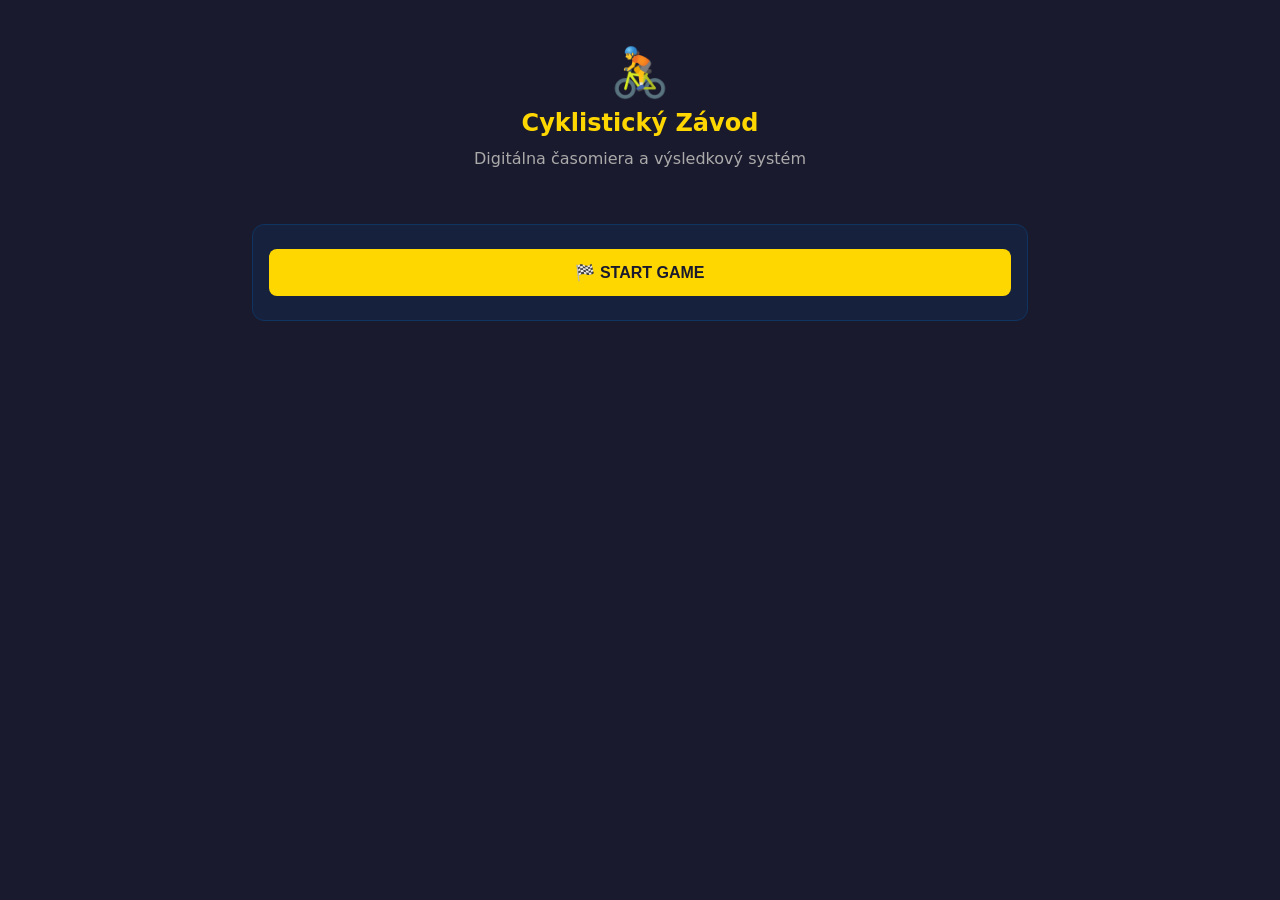
==== index.html @ 4e103f68 "Initial commit - cycling race app" ====
<!DOCTYPE html>
<html lang="sk">
<head>
<meta charset="UTF-8">
<meta name="viewport" content="width=device-width, initial-scale=1.0, maximum-scale=1.0, user-scalable=no">
<title>Cyklistický Závod</title>
<meta name="theme-color" content="#1a1a2e">
<meta name="apple-mobile-web-app-capable" content="yes">
<meta name="apple-mobile-web-app-status-bar-style" content="black-translucent">
<link rel="manifest" href="manifest.json">
<link rel="icon" type="image/svg+xml" href="icon.svg">
<link rel="apple-touch-icon" href="icon-192.png">
<style>
*{box-sizing:border-box;margin:0;padding:0}
body{font-family:system-ui,-apple-system,sans-serif;background:#1a1a2e;color:#e0e0e0;min-height:100vh;display:flex;justify-content:center}
#app{width:100%;max-width:800px;padding:12px}
h1{font-size:1.5rem;margin-bottom:12px;color:#ffd700;text-align:center}
h2{font-size:1.2rem;margin-bottom:10px;color:#4fc3f7}
h3{font-size:1rem;margin-bottom:8px;color:#81c784}
.btn{display:block;width:100%;padding:14px;margin:8px 0;border:none;border-radius:8px;font-size:1rem;font-weight:600;cursor:pointer;transition:.2s;text-align:center}
.btn:active{transform:scale(.97)}
.btn-yellow{background:#ffd700;color:#1a1a2e}
.btn-yellow:hover{background:#ffed4a}
.btn-green{background:#2ecc71;color:#fff}
.btn-green:hover{background:#27ae60}
.btn-blue{background:#3498db;color:#fff}
.btn-blue:hover{background:#2980b9}
.btn-red{background:#e74c3c;color:#fff}
.btn-red:hover{background:#c0392b}
.btn-orange{background:#f39c12;color:#fff}
.btn-orange:hover{background:#e67e22}
.btn-purple{background:#9b59b6;color:#fff}
.btn-purple:hover{background:#8e44ad}
.btn-gray{background:#555;color:#fff}
.btn-gray:hover{background:#666}
.btn-sm{padding:10px 16px;font-size:.85rem;width:auto;display:inline-block}
.btn-xs{padding:6px 10px;font-size:.75rem;width:auto;display:inline-block;margin:2px}
.card{background:#16213e;border-radius:12px;padding:16px;margin-bottom:12px;border:1px solid #0f3460}
.flex{display:flex;gap:8px;flex-wrap:wrap}
.flex-center{display:flex;align-items:center;justify-content:center}
.flex-between{display:flex;justify-content:space-between;align-items:center}
.gap-4{gap:4px}
.mt-8{margin-top:8px}
.mb-8{margin-bottom:8px}
.w-full{width:100%}
input,select{padding:10px 12px;border-radius:8px;border:1px solid #0f3460;background:#1a1a2e;color:#e0e0e0;font-size:1rem;width:100%;margin:4px 0}
input:focus{outline:2px solid #3498db}
label{font-size:.85rem;color:#aaa;margin-top:8px;display:block}
.overlay{position:fixed;top:0;left:0;width:100%;height:100%;background:rgba(0,0,0,.8);display:flex;align-items:center;justify-content:center;z-index:100;padding:16px}
.overlay>.card{width:100%;max-width:500px;max-height:90vh;overflow-y:auto}
.rider-grid{display:grid;gap:6px}
.rider-grid-6{grid-template-columns:repeat(3,1fr)}
.rider-btn{padding:8px;border-radius:6px;border:2px solid transparent;background:#1a1a2e;color:#e0e0e0;cursor:pointer;font-size:.85rem;text-align:center;transition:.15s}
.rider-btn:hover{opacity:.8}
.rider-btn.selected{border-color:#ffd700;background:#2a2a4e}
.rider-btn.finished{opacity:.5;pointer-events:none}
.rider-btn.dnf{opacity:.3;pointer-events:none;text-decoration:line-through}
.rider-grid-3{grid-template-columns:repeat(3,1fr)}
.race-header{display:grid;grid-template-columns:1fr auto;gap:8px;margin-bottom:8px}
.turn-counter{font-size:2rem;font-weight:700;color:#ffd700;text-align:center}
.stage-name{font-size:.9rem;color:#81c784}
.base-time{font-size:.8rem;color:#aaa}
.race-actions{display:grid;grid-template-columns:1fr 1fr;gap:6px;margin-bottom:8px}
.race-actions .btn{font-size:.85rem;padding:12px 8px}
.team-header{font-weight:600;padding:4px 0;border-bottom:1px solid #0f3460;margin-top:8px;display:flex;justify-content:space-between;align-items:center}
.team-header:first-child{margin-top:0}
.rider-row{display:grid;grid-template-columns:32px 1fr auto;gap:4px;padding:4px 0;border-bottom:1px solid #0f3460;align-items:center;font-size:.85rem}
.rider-row .num{font-weight:700;font-size:.8rem;text-align:center}
.rider-row .name{font-size:.85rem}
.rider-row .status{font-size:.75rem;color:#aaa;text-align:right}
.rider-row .status.finished{color:#2ecc71}
.rider-row .status.dnf{color:#e74c3c}
.team-color-dot{display:inline-block;width:12px;height:12px;border-radius:50%;margin-right:6px}
.jersey-icon{display:inline-block;width:20px;height:20px;border-radius:4px;text-align:center;line-height:20px;font-size:.7rem;font-weight:700;margin-right:4px}
.jersey-yellow{background:#ffd700;color:#1a1a2e}
.jersey-green{background:#00c853;color:#fff}
.jersey-polka{background:linear-gradient(45deg,#fff 25%,#e74c3c 25%,#e74c3c 50%,#fff 50%,#fff 75%,#e74c3c 75%);color:#1a1a2e}
.jersey-white{background:#fff;color:#1a1a2e}
.result-table{width:100%;border-collapse:collapse;font-size:.85rem;margin-top:8px}
.result-table th,.result-table td{padding:6px 4px;text-align:left;border-bottom:1px solid #0f3460}
.result-table th{color:#aaa;font-weight:600;font-size:.75rem}
.result-table tr:nth-child(1) td{color:#ffd700;font-weight:600}
.tab-bar{display:flex;gap:0;margin-bottom:8px}
.tab-btn{flex:1;padding:10px;border:none;background:#1a1a2e;color:#aaa;cursor:pointer;font-size:.85rem;border-bottom:2px solid transparent;transition:.15s}
.tab-btn.active{color:#ffd700;border-bottom-color:#ffd700;background:#16213e}
.stage-list{list-style:none;padding:0}
.stage-list li{padding:10px;border-bottom:1px solid #0f3460;display:flex;justify-content:space-between;align-items:center;font-size:.9rem}
.stage-list li:last-child{border-bottom:none}
.stage-list .selected{background:#1a3a5c}
.empty-state{text-align:center;padding:24px;color:#666}
.form-group{margin-bottom:8px}
.form-row{display:grid;grid-template-columns:1fr 1fr;gap:8px}
@media(max-width:480px){
  #app{padding:8px}
  .btn{padding:12px}
  .rider-grid-6{grid-template-columns:repeat(2,1fr)}
  .race-actions{grid-template-columns:1fr 1fr}
  .rider-grid-3{grid-template-columns:repeat(2,1fr)}
}
.finish-group-card{background:#0f3460;border-radius:8px;padding:10px;margin:6px 0;font-size:.85rem}
.finish-group-card .time{color:#ffd700;font-weight:600}
.no-select{user-select:none;-webkit-user-select:none}
</style>
</head>
<body>
<div id="app"></div>
<script>
// ===== DATA =====
const DEFAULT_STAGES = [
  {id:'s0',start:'ROSKILDE',end:'NYBORG',baseTime:2700,sprint:2,mountain:1},
  {id:'s1',start:'BRIANÇON',end:"ALPE D'HUEZ",baseTime:3600,sprint:1,mountain:3},
  {id:'s2',start:'CARCASSONNE',end:'FOIX',baseTime:2400,sprint:2,mountain:1},
  {id:'s3',start:'PARIS LA DÉFENSE ARENA',end:'PARIS CHAMPS-ÉLYSÉES',baseTime:2100,sprint:3,mountain:0},
];

const TEAM_COLORS = ['#2ECC71','#E74C3C','#3498DB','#9B59B6','#F39C12','#FFD700'];
const FIRST_NAMES = ['Adam','Alex','Andrej','David','Filip','Jakub','Jan','Ján','Jozef','Karel','Lukáš','Marek','Martin','Michal','Ondřej','Patrik','Pavel','Peter','Petr','Roman','Stanislav','Štefan','Tomáš','Václav','Viktor'];
const LAST_NAMES = ['Novák','Svoboda','Novotný','Dvořák','Černý','Procházka','Kučera','Veselý','Horák','Němec','Marek','Pokorný','Pospíšil','Havel','Kovařík','Szabo','Baláž','Mlynár','Kollár','Kratochvíl','Růžička','Bárta','Malý','Dostál','Hudec','Urban'];

// ===== STATE =====
let state = {
  screen: 'mainMenu',
  gameMode: null,
  teamSize: 6,
  numTeams: 2,
  teams: [],
  selectedStageIds: [],
  customStages: [],
  nextRiderId: 0,
  editingStageIdx: null,
  // race
  race: null, // {stage, turn, riderResults:{}, finishGroups:[], complete}
  // overall after each stage
  overall: null, // {stages:[], riderTotals:{}, teamTotals:{}}
  // dialogs
  dialog: null,
};

function loadState() {
  try {
    const saved = localStorage.getItem('cyclingRaceGame');
    if (saved) {
      const parsed = JSON.parse(saved);
      state.customStages = parsed.customStages || [];
      state.nextRiderId = parsed.nextRiderId || 0;
    }
    const game = localStorage.getItem('cyclingRaceSave');
    if (game) {
      return JSON.parse(game);
    }
  } catch(e) {}
  return null;
}

function saveCustomStages() {
  try {
    localStorage.setItem('cyclingRaceGame', JSON.stringify({
      customStages: state.customStages,
      nextRiderId: state.nextRiderId,
    }));
  } catch(e) {}
}

function saveGame() {
  try {
    localStorage.setItem('cyclingRaceSave', JSON.stringify({
      gameMode: state.gameMode,
      teamSize: state.teamSize,
      teams: state.teams,
      selectedStageIds: state.selectedStageIds,
      race: state.race,
      overall: state.overall,
      customStages: state.customStages,
      nextRiderId: state.nextRiderId,
    }));
  } catch(e) {}
}

function deleteSave() {
  try { localStorage.removeItem('cyclingRaceSave'); } catch(e) {}
}

// ===== HELPERS =====
function getStage(id) {
  if (id.startsWith('d_')) return DEFAULT_STAGES.find(s => s.id === id.replace('d_',''));
  if (id.startsWith('c_')) return state.customStages.find(s => s.id === id.replace('c_',''));
  return null;
}

function getAllStages() {
  return [
    ...DEFAULT_STAGES.map(s => ({...s, id:'d_'+s.id, source:'default'})),
    ...state.customStages.map(s => ({...s, id:'c_'+s.id, source:'custom'})),
  ];
}

function fmtTime(secs) {
  if (secs == null || secs === Infinity) return 'DNF';
  const m = Math.floor(secs / 60);
  const s = Math.floor(secs % 60);
  return `${m}:${s.toString().padStart(2,'0')}`;
}

function fmtTimeMs(secs) {
  if (secs == null || secs === Infinity) return 'DNF';
  const m = Math.floor(secs / 60);
  const s = secs % 60;
  return `${m}:${s.toFixed(1).padStart(4,'0')}`;
}

function genRiderName() {
  const first = FIRST_NAMES[Math.floor(Math.random() * FIRST_NAMES.length)];
  const last = LAST_NAMES[Math.floor(Math.random() * LAST_NAMES.length)];
  return `${first} ${last}`;
}

function genRiderNum(teamIdx, riderIdx) {
  return teamIdx * state.teams[0].riders.length + riderIdx + 1;
}

function getRiderGlobalId(teamIdx, riderIdx) {
  return `r_${teamIdx}_${riderIdx}`;
}

function findRider(id) {
  for (let t = 0; t < state.teams.length; t++) {
    for (let ri = 0; ri < state.teams[t].riders.length; ri++) {
      if (state.teams[t].riders[ri].id === id) return {teamIdx:t, riderIdx:ri, rider:state.teams[t].riders[ri]};
    }
  }
  return null;
}

function getActiveRiders() {
  const riders = [];
  for (let t = 0; t < state.teams.length; t++) {
    for (let ri = 0; ri < state.teams[t].riders.length; ri++) {
      riders.push(state.teams[t].riders[ri]);
    }
  }
  return riders;
}

function getRaceRiderIds() {
  const rr = state.race?.riderResults || {};
  return Object.keys(rr);
}

function getAvailableRiderIds() {
  const rr = state.race?.riderResults || {};
  return Object.keys(rr).filter(id => rr[id].stageTime == null && !rr[id].isDnf);
}

function getFinishedRiderIds() {
  const rr = state.race?.riderResults || {};
  return Object.keys(rr).filter(id => rr[id].stageTime != null);
}

function getDnfRiderIds() {
  const rr = state.race?.riderResults || {};
  return Object.keys(rr).filter(id => rr[id].isDnf);
}

function isStageComplete() {
  if (!state.race) return true;
  const rr = state.race.riderResults;
  return Object.keys(rr).length > 0 && Object.keys(rr).every(id => rr[id].stageTime != null || rr[id].isDnf);
}

function calcRiderStageTime(riderId) {
  const rr = state.race.riderResults[riderId];
  if (!rr) return null;
  if (rr.isDnf) return state.race.stage.baseTime + 99999;
  if (rr.stageTime != null) return rr.stageTime;
  return null;
}

function ensureRiderResults() {
  if (!state.race) return;
  for (let t = 0; t < state.teams.length; t++) {
    for (let ri = 0; ri < state.teams[t].riders.length; ri++) {
      const id = state.teams[t].riders[ri].id;
      if (!state.race.riderResults[id]) {
        state.race.riderResults[id] = {stageTime:null,finishExtra:null,sprintPoints:0,mountainPoints:0,isDnf:false,finishOrder:null};
      }
    }
  }
}

function getTeamIdxForRider(riderId) {
  for (let t = 0; t < state.teams.length; t++) {
    for (let ri = 0; ri < state.teams[t].riders.length; ri++) {
      if (state.teams[t].riders[ri].id === riderId) return t;
    }
  }
  return -1;
}

// ===== RENDER =====
const $ = (id) => document.getElementById(id);

function render() {
  const app = document.getElementById('app');
  if (state.dialog) {
    app.innerHTML = renderDialog();
    return;
  }
  switch (state.screen) {
    case 'mainMenu': renderMainMenu(); break;
    case 'gameMode': renderGameMode(); break;
    case 'stageSelection': renderStageSelection(); break;
    case 'singleStageSelect': renderSingleStageSelect(); break;
    case 'addCustomStage': renderAddCustomStage(); break;
    case 'teamSize': renderTeamSize(); break;
    case 'numTeams': renderNumTeams(); break;
    case 'teamSetup': renderTeamSetup(); break;
    case 'startList': renderStartList(); break;
    case 'drawOrder': renderDrawOrder(); break;
    case 'race': renderRace(); break;
    case 'stageResults': renderStageResults(); break;
    case 'finalResults': renderFinalResults(); break;
    default: renderMainMenu();
  }
}

function renderMainMenu() {
  const saved = loadState();
  document.getElementById('app').innerHTML = `
    <div style="text-align:center;padding:32px 0">
      <div style="font-size:3rem;margin-bottom:8px">🚴</div>
      <h1>Cyklistický Závod</h1>
      <p style="color:#aaa;margin-bottom:24px">Digitálna časomiera a výsledkový systém</p>
    </div>
    <div class="card">
      <button class="btn btn-yellow" onclick="startNewGame()">🏁 START GAME</button>
      ${saved ? `<button class="btn btn-blue" onclick="loadGame()">💾 LOAD GAME</button>` : ''}
      ${saved ? `<button class="btn btn-gray" style="margin-top:16px;font-size:.8rem" onclick="deleteSave();render()">🗑️ Vymazať uloženú hru</button>` : ''}
    </div>
    ${state.customStages.length > 0 ? `<div class="card"><p style="color:#aaa;font-size:.85rem">${state.customStages.length} vlastn${state.customStages.length === 1 ? 'á' : 'é'} etap${state.customStages.length === 1 ? 'a' : 'y'} uložená${state.customStages.length === 1 ? '' : 'é'} z predchádzajúcich hier</p></div>` : ''}
  `;
}

function renderGameMode() {
  document.getElementById('app').innerHTML = `
    <h2>Výber režimu</h2>
    <div class="card">
      <button class="btn btn-green" onclick="setGameMode('stageRace')">🏁 STAGE RACE</button>
      <p style="color:#aaa;font-size:.85rem;margin:4px 0 16px 0">Etapový závod – poskladajte si vlastné etapy</p>
      <button class="btn btn-orange" onclick="setGameMode('singleRace')">🚴 SINGLE RACE</button>
      <p style="color:#aaa;font-size:.85rem;margin:4px 0 0 0">Jednorázový závod – vyberte jednu etapu</p>
    </div>
    <button class="btn btn-gray" onclick="goScreen('mainMenu')">← Späť</button>
  `;
}

function renderStageSelection() {
  const stages = getAllStages();
  document.getElementById('app').innerHTML = `
    <h2>Výber etáp pre závod</h2>
    <p style="color:#aaa;font-size:.85rem;margin-bottom:8px">Vyberte etapy a usporiadajte ich v požadovanom poradí</p>
    <div class="card">
      <div style="display:flex;gap:6px;margin-bottom:8px">
        <button class="btn btn-green btn-sm" onclick="showAddCustomStage()">+ ADD STAGE (vlastná)</button>
      </div>
      <ul class="stage-list" id="stageList">
        ${stages.map(s => {
          const selIdx = state.selectedStageIds.indexOf(s.id);
          const isSelected = selIdx >= 0;
          const d = s.source === 'default' ? '' : `<span style="color:#f39c12;font-size:.75rem">(vlastná)</span>`;
          let editBtn = '';
          if (s.source === 'custom') {
            const origId = s.id.replace(/^c_/, '');
            const idx = state.customStages.findIndex(cs => cs.id === origId);
            if (idx >= 0) editBtn = `<button class="btn btn-xs btn-gray" onclick="event.stopPropagation();editCustomStage(${idx})" style="padding:2px 6px">✏️</button>`;
          } else {
            editBtn = `<button class="btn btn-xs btn-gray" onclick="event.stopPropagation();editDefaultStage('${s.id}')" style="padding:2px 6px">✏️</button>`;
          }
          return `<li class="${isSelected ? 'selected' : ''}" onclick="toggleStage('${s.id}')">
            <span>${s.start} › ${s.end} ${d}<br><span style="font-size:.75rem;color:#aaa">${fmtTime(s.baseTime)} · Sprint: ${s.sprint} · Hory: ${s.mountain}</span></span>
            <span>${editBtn} ${isSelected ? `#${selIdx+1} ✅` : '➕'}</span>
          </li>`;
        }).join('')}
      </ul>
      <div style="margin-top:8px">
        <p style="color:#aaa;font-size:.85rem">Vybrané: ${state.selectedStageIds.length > 0 ? state.selectedStageIds.map(id => { const s=getStage(id); return s ? s.start+' › '+s.end : ''; }).join(', ') : 'žiadna'}</p>
      </div>
    </div>
    ${state.selectedStageIds.length > 0 ? `<button class="btn btn-yellow" onclick="confirmStages()">✅ Potvrdiť etapy (${state.selectedStageIds.length})</button>` : `<button class="btn btn-gray" disabled style="opacity:.5">✅ Vyberte aspoň 1 etapu</button>`}
    <button class="btn btn-gray" onclick="goScreen('gameMode')">← Späť</button>
  `;
}

function renderSingleStageSelect() {
  const stages = getAllStages();
  document.getElementById('app').innerHTML = `
    <h2>Výber etapy</h2>
    <div class="card">
      <ul class="stage-list">
        ${stages.map(s => {
          let editBtn = '';
          if (s.source === 'custom') {
            const origId = s.id.replace(/^c_/, '');
            const idx = state.customStages.findIndex(cs => cs.id === origId);
            if (idx >= 0) editBtn = `<button class="btn btn-xs btn-gray" onclick="event.stopPropagation();editCustomStage(${idx})" style="padding:2px 6px">✏️</button>`;
          } else {
            editBtn = `<button class="btn btn-xs btn-gray" onclick="event.stopPropagation();editDefaultStage('${s.id}')" style="padding:2px 6px">✏️</button>`;
          }
          return `<li onclick="selectSingleStage('${s.id}')" style="cursor:pointer">
            <span>${s.start} › ${s.end}<br><span style="font-size:.75rem;color:#aaa">${fmtTime(s.baseTime)} · Sprint: ${s.sprint} · Hory: ${s.mountain}</span></span>
            <span>${editBtn} ${state.selectedStageIds[0] === s.id ? '✅' : '➡️'}</span>
          </li>`;
        }).join('')}
      </ul>
    </div>
    <button class="btn btn-yellow" onclick="showAddCustomStage()" style="margin-bottom:8px">+ ADD STAGE (vlastná)</button>
    ${state.selectedStageIds.length > 0 ? `<button class="btn btn-green" onclick="confirmStages()">✅ Potvrdiť</button>` : `<button class="btn btn-gray" disabled style="opacity:.5">Vyberte etapu</button>`}
    <button class="btn btn-gray" onclick="goScreen('gameMode')">← Späť</button>
  `;
}

function renderAddCustomStage() {
  const editing = state.editingStageIdx != null && state.editingStageIdx >= 0 && state.editingStageIdx < state.customStages.length;
  const st = editing ? state.customStages[state.editingStageIdx] : null;
  const title = editing ? `Upraviť etapu` : 'Pridať vlastnú etapu';
  const sVal = editing ? st.start : '';
  const eVal = editing ? st.end : '';
  const tVal = editing ? fmtTime(st.baseTime) : '45:00';
  const dVal = editing && st.distance ? st.distance : '';
  const spVal = editing ? st.sprint : 1;
  const mVal = editing ? st.mountain : 1;
  document.getElementById('app').innerHTML = `
    <h2>${title}</h2>
    <div class="card">
      <div class="form-group">
        <label>Štartovacie mesto</label>
        <input type="text" id="custStart" value="${sVal}" placeholder="napr. BRATISLAVA">
      </div>
      <div class="form-group">
        <label>Cieľové mesto</label>
        <input type="text" id="custEnd" value="${eVal}" placeholder="napr. TRNAVA">
      </div>
      <div class="form-row">
        <div class="form-group">
          <label>Základný čas (mm:ss)</label>
          <input type="text" id="custTime" value="${tVal}" placeholder="45:00">
        </div>
        <div class="form-group">
          <label>Dĺžka (km, voliteľné)</label>
          <input type="number" id="custDist" value="${dVal}" placeholder="150">
        </div>
      </div>
      <div class="form-row">
        <div class="form-group">
          <label>Počet sprinterských prémií</label>
          <input type="number" id="custSprint" value="${spVal}" min="0" max="5">
        </div>
        <div class="form-group">
          <label>Počet horských prémií</label>
          <input type="number" id="custMountain" value="${mVal}" min="0" max="5">
        </div>
      </div>
      <button class="btn btn-green mt-8" onclick="saveCustomStage()">💾 ${editing ? 'Aktualizovať' : 'Uložiť'} etapu</button>
      ${editing ? `<button class="btn btn-red mt-8" onclick="deleteCustomStage()">🗑️ Zmazať etapu</button>` : ''}
    </div>
    <button class="btn btn-gray" onclick="cancelEditStage()">← Späť</button>
  `;
}

function renderTeamSize() {
  document.getElementById('app').innerHTML = `
    <h2>Veľkosť tímu</h2>
    <div class="card">
      <p style="color:#aaa;margin-bottom:12px">Koľko jazdcov bude v každom tíme? (3–6)</p>
      <div class="flex gap-4" id="teamSizeBtns">
        ${[3,4,5,6].map(n => `<button class="btn ${state.teamSize === n ? 'btn-yellow' : 'btn-gray'} btn-sm" onclick="state.teamSize=${n};render()">${n}</button>`).join('')}
      </div>
    </div>
    <button class="btn btn-green" onclick="goScreen('numTeams')">✅ Potvrdiť (${state.teamSize} jazdcov)</button>
    <button class="btn btn-gray" onclick="goScreen(state.gameMode === 'stageRace' ? 'stageSelection' : 'singleStageSelect')">← Späť</button>
  `;
}

function renderNumTeams() {
  document.getElementById('app').innerHTML = `
    <h2>Počet tímov</h2>
    <div class="card">
      <p style="color:#aaa;margin-bottom:12px">Koľko tímov bude súťažiť? (1–6, ${state.teamSize} jazdcov každý)</p>
      <div class="flex gap-4" id="numTeamsBtns">
        ${[1,2,3,4,5,6].map(n => `<button class="btn ${state.numTeams === n ? 'btn-yellow' : 'btn-gray'} btn-sm" onclick="state.numTeams=${n};render()">${n}</button>`).join('')}
      </div>
    </div>
    <button class="btn btn-green" onclick="initTeams()">✅ Potvrdiť</button>
    <button class="btn btn-gray" onclick="goScreen('teamSize')">← Späť</button>
  `;
}

function renderTeamSetup() {
  let html = `<h2>Nastavenie tímov</h2>`;
  for (let i = 0; i < state.teams.length; i++) {
    const t = state.teams[i];
    html += `<div class="card" style="border-left:4px solid ${t.color}">
      <div class="flex-between">
        <label>Názov tímu ${i+1}</label>
        <input type="color" value="${t.color}" onchange="changeTeamColor(${i}, this.value)" style="width:40px;height:40px;padding:2px;cursor:pointer">
      </div>
      <input type="text" value="${t.name}" onchange="changeTeamName(${i}, this.value)" placeholder="Názov tímu">
      <div style="margin-top:8px">
        ${t.riders.map((r,ri) => `<div style="display:flex;gap:4px;align-items:center;margin:3px 0">
          <span style="font-weight:700;font-size:.8rem;color:#aaa;min-width:24px;text-align:right">#${r.number}</span>
          <input type="text" value="${r.name}" onchange="changeRiderName('${r.id}', this.value)" style="padding:6px 8px;font-size:.85rem" placeholder="Meno jazdca">
        </div>`).join('')}
      </div>
    </div>`;
  }
  html += `<button class="btn btn-yellow" onclick="confirmTeams()">✅ Potvrdiť tímy</button>
    <button class="btn btn-gray" onclick="goScreen('numTeams')">← Späť</button>`;
  document.getElementById('app').innerHTML = html;
}

function renderStartList() {
  let html = `<h2>Štartovacia listina</h2>`;
  for (let i = 0; i < state.teams.length; i++) {
    const t = state.teams[i];
    html += `<div class="card" style="border-left:4px solid ${t.color}">
      <div class="team-header" style="border-bottom-color:${t.color};color:${t.color}">
        <span>🏁 ${t.name}</span>
        <span style="font-size:.75rem">${t.riders.length} jazdcov</span>
      </div>
      ${t.riders.map(r => `<div class="rider-row">
        <span class="num" style="color:${t.color}">${r.number}</span>
        <span class="name">${r.name}</span>
        <span></span>
      </div>`).join('')}
    </div>`;
  }
  html += `<button class="btn btn-green" onclick="startDrawOrder()">🎲 Ďalej – LOSOVANIE PORADIA</button>
    <button class="btn btn-gray" onclick="goScreen('teamSetup')">← Späť</button>`;
  document.getElementById('app').innerHTML = html;
}

function renderDrawOrder() {
  if (!state.race) { goScreen('startList'); return; }
  const stage = state.race.stage;
  const isFirstStage = getFinishedRiderIds().length === 0 || !state.overall || Object.keys(state.overall.riderTotals).length === 0;
  let html = `<h2>Štartové poradie</h2>
    <div class="card">
      <p style="color:#aaa;margin-bottom:8px">Etapa: ${stage.start} › ${stage.end}</p>
      <p style="color:#81c784;font-size:.85rem">${isFirstStage ? 'Pre prvú etapu je potrebné vylosovať poradie jazdcov na štarte.' : 'Poradie na štarte podľa celkového poradia jednotlivcov (žltý dres).'}</p>
    </div>`;
  if (state.race?.startingOrder) {
    html += `<div class="card">
      <h3>🎲 Štartové poradie</h3>
      ${state.race.startingOrder.map((riderId, i) => {
        const info = findRider(riderId);
        if (!info) return '';
        const team = state.teams[info.teamIdx];
        return `<div style="display:flex;align-items:center;gap:4px;padding:4px 0;border-bottom:1px solid #0f3460;font-size:.85rem">
          <span style="font-weight:700;color:#ffd700;min-width:24px">${i+1}.</span>
          <span class="team-color-dot" style="background:${team.color}"></span>
          <span>#${info.rider.number} ${info.rider.name}</span>
          <span style="color:#aaa;font-size:.75rem;margin-left:auto">${team.name}</span>
        </div>`;
      }).join('')}
    </div>`;
  }
  html += `<div class="flex" style="gap:8px;flex-wrap:wrap">
    ${!state.race?.startingOrder ? `<button class="btn btn-yellow" onclick="drawOrder()">🎲 DRAW</button>` : ''}
    ${state.race?.startingOrder ? `<button class="btn btn-green" onclick="startRace()">🏁 START</button>` : ''}
  </div>
  <button class="btn btn-gray" onclick="goScreen('startList')">← Späť</button>`;
  document.getElementById('app').innerHTML = html;
}

function renderRace() {
  if (!state.race) { renderStageResults(); return; }
  const race = state.race;
  const stage = race.stage;
  const currentTime = stage.baseTime + race.turn * 60;
  const avail = getAvailableRiderIds();
  const total = Object.keys(race.riderResults).length;
  const done = total - avail.length;
  let html = `<div class="race-header">
    <div>
      <div class="stage-name">🚴 ${stage.start} › ${stage.end}</div>
      <div class="base-time">Základ: ${fmtTime(stage.baseTime)} · ${stage.sprint > 0 ? `${stage.sprint}× Sprint` : ''}${stage.sprint > 0 && stage.mountain > 0 ? ' · ' : ''}${stage.mountain > 0 ? `${stage.mountain}× Hory` : ''}</div>
    </div>
    <div class="turn-counter">
      ${race.turn}<span style="font-size:1rem;color:#aaa">T</span>
      <div style="font-size:.75rem;color:#aaa">${fmtTime(currentTime)}</div>
    </div>
  </div>`;
  const sprintLeft = getSprintAwardsLeft();
  const mountainLeft = getMountainAwardsLeft();
  html += `<div class="race-actions">
    <button class="btn btn-yellow btn-sm" onclick="doTurn()">⏱ TURN (${race.turn+1})</button>
    <button class="btn btn-green btn-sm" onclick="doSprint()" ${stage.sprint < 1 || sprintLeft < 1 ? 'style="opacity:.3"' : ''}>⚡ ${sprintLeft}× SPRINT</button>
    <button class="btn btn-orange btn-sm" onclick="doMountain()" ${stage.mountain < 1 || mountainLeft < 1 ? 'style="opacity:.3"' : ''}>🗻 ${mountainLeft}× MOUNTAIN</button>
    <button class="btn btn-red btn-sm" onclick="doFinish()">🏁 FINISH (${done}/${total})</button>
    <button class="btn btn-blue btn-sm" style="grid-column:span 2" onclick="showResults()">📊 RESULTS</button>
  </div>`;
  if (race.finishGroups.length > 0) {
    html += `<div class="card" style="padding:8px">
      <div style="font-size:.75rem;color:#aaa;margin-bottom:4px">Cieľové skupiny:</div>
      ${race.finishGroups.map(g => `<div class="finish-group-card">
        <span class="time">+${fmtTime(g.extraSeconds)}</span>
        <span style="color:#aaa"> → </span>
        <span>#${g.riderIds.map(id => { const r = findRider(id); return r ? r.rider.number : ''; }).join(', #')}</span>
      </div>`).join('')}
    </div>`;
  }
  html += `<div>`;
  for (let t = 0; t < state.teams.length; t++) {
    const team = state.teams[t];
    const teamRiders = team.riders.filter(r => race.riderResults[r.id]);
    html += `<div class="team-header" style="border-bottom-color:${team.color};color:${team.color}">🚴 ${team.name}</div>`;
    for (const r of teamRiders) {
      const rr = race.riderResults[r.id];
      let status = '<span style="color:#2ecc71">✓ v cieli</span>';
      let extra = '';
      if (rr.isDnf) status = '<span style="color:#e74c3c">✗ DNF</span>';
      else if (rr.stageTime == null) status = `<span style="color:#4fc3f7">🏁 v hre</span>`;
      else extra = fmtTime(rr.stageTime);
      if (rr.sprintPoints > 0) extra += `<span style="color:#00c853;font-size:.75rem"> ⚡${rr.sprintPoints}</span>`;
      if (rr.mountainPoints > 0) extra += `<span style="color:#f39c12;font-size:.75rem"> 🗻${rr.mountainPoints}</span>`;
      html += `<div class="rider-row">
        <span class="num" style="color:${team.color}">${r.number}</span>
        <span class="name">${r.name}</span>
        <span class="status">${status} ${extra}</span>
      </div>`;
    }
  }
  html += `</div>`;
  html += `<div class="flex mt-8" style="gap:6px">
    <button class="btn btn-blue btn-sm" onclick="saveGame();render()">💾 SAVE</button>
    <button class="btn btn-gray btn-sm" onclick="quitRaceConfirm()">🚪 Ukončiť etapu</button>
  </div>`;
  document.getElementById('app').innerHTML = html;
}

let stageResultsView = 'stage';

function renderStageResults() {
  if (!state.race) { goScreen('finalResults'); return; }
  const race = state.race;
  const stage = race.stage;
  const riders = getActiveRiders();
  const ranked = riders.map(r => {
    const rr = race.riderResults[r.id];
    const st = calcRiderStageTime(r.id);
    return {rider:r, result:rr, stageTime:st};
  }).sort((a,b) => {
    if (a.stageTime == null && b.stageTime == null) return 0;
    if (a.stageTime == null) return 1;
    if (b.stageTime == null) return -1;
    if (a.stageTime !== b.stageTime) return a.stageTime - b.stageTime;
    const aOrd = a.result?.finishOrder ?? 999;
    const bOrd = b.result?.finishOrder ?? 999;
    return aOrd - bOrd;
  });
  if (state.overall) computeOverall();
  let html = `<h2>Výsledky</h2>
    <div class="card" style="padding:8px">
      <p style="color:#81c784">${stage.start} › ${stage.end}</p>
      <p style="color:#aaa;font-size:.85rem">Turnov: ${race.turn} · ${fmtTime(stage.baseTime + race.turn*60)}</p>
    </div>
    <div class="tab-bar">
      <button class="tab-btn ${stageResultsView === 'stage' ? 'active' : ''}" onclick="switchStageView('stage')">🏁 STAGE RANKING</button>
      <button class="tab-btn ${stageResultsView === 'general' ? 'active' : ''}" onclick="switchStageView('general')">🏆 GENERAL RANKING</button>
    </div>
    <div id="stageViewContent">`;
  if (stageResultsView === 'stage') {
    html += renderResultTabs(ranked, null);
  } else {
    html += renderGeneralResultTabs();
  }
  html += `</div>`;
  const nextIdx = state.gameMode === 'stageRace' ? state.selectedStageIds.indexOf(race.stage.id) + 1 : -1;
  const isLast = state.gameMode !== 'stageRace' || nextIdx >= state.selectedStageIds.length;
  html += `<div class="flex" style="gap:8px;margin-top:8px">
    ${!isLast ? `<button class="btn btn-green" onclick="nextStage()">🏁 Ďalšia etapa</button>` : `<button class="btn btn-yellow" onclick="goToFinalResults()">🏆 Celkové výsledky</button>`}
    ${race.finishGroups.length > 0 ? `<button class="btn btn-blue" onclick="goScreen('race')">← Späť na etapu</button>` : ''}
  </div>`;
  document.getElementById('app').innerHTML = html;
}

function switchStageView(view) {
  stageResultsView = view;
  renderStageResults();
}

function renderGeneralResultTabs() {
  if (!state.overall) computeOverall();
  const ov = state.overall;
  if (!ov) return '<p style="color:#666;padding:12px">Žiadne celkové výsledky</p>';
  const riders = getActiveRiders();
  const indRiders = riders.map(r => {
    const tot = ov.riderTotals[r.id] || {time:0,sprint:0,mountain:0};
    return {rider:r, ...tot};
  });
  const yellow = [...indRiders].filter(r => r.time > 0).sort((a,b) => {
    if (a.time !== b.time) return a.time - b.time;
    return (a._lastFinishOrder ?? 999) - (b._lastFinishOrder ?? 999);
  });
  const green = [...indRiders].filter(r => r.sprint > 0).sort((a,b) => b.sprint - a.sprint);
  const polka = [...indRiders].filter(r => r.mountain > 0).sort((a,b) => b.mountain - a.mountain);
  const teamT = [];
  for (let t = 0; t < state.teams.length; t++) {
    const tr = state.teams[t].riders.map(r => {
      const tot = ov.riderTotals[r.id];
      return {rider:r, time: tot ? tot.time : 0};
    }).filter(r => r.time > 0).sort((a,b) => a.time - b.time);
    const best3 = tr.slice(0,3);
    if (best3.length >= 1) teamT.push({team:state.teams[t], totalTime: best3.reduce((s,r)=>s+r.time,0), best3});
  }
  teamT.sort((a,b) => a.totalTime - b.totalTime);
  window._resData = {ind:yellow, sprint:green, mountain:polka, teamRes:teamT, timeLabel:'Celkový čas', jersey:'yellow'};
  resultTab = 'ind';
  const tabs = ['ind','sprint','mountain','team'];
  const labels = ['👤 INDIVIDUAL','⚡ SPRINT','🗻 MOUNTAIN','🚴 TEAM'];
  let h = `<div class="tab-bar result-tab-bar">${tabs.map((t,i) => `<button class="tab-btn ${i===0?'active':''}" onclick="switchResTab('${t}')">${labels[i]}</button>`).join('')}</div>`;
  h += `<div id="resContent">${buildIndTable(yellow, 'yellow', 'Celkový čas')}</div>`;
  return h;
}

function renderFinalResults() {
  if (!state.overall) {
    computeOverall();
  }
  const ov = state.overall;
  if (!ov) {
    document.getElementById('app').innerHTML = `<h2>Žiadne výsledky</h2><button class="btn btn-yellow" onclick="goScreen('mainMenu')">← Hlavné menu</button>`;
    return;
  }
  const riders = getActiveRiders();
  const indRiders = riders.map(r => {
    const tot = ov.riderTotals[r.id] || {time:0,sprint:0,mountain:0};
    return {rider:r, ...tot};
  });
  // Yellow (time)
  const yellow = [...indRiders].filter(r => r.time > 0).sort((a,b) => {
    if (a.time !== b.time) return a.time - b.time;
    return (a._lastFinishOrder ?? 999) - (b._lastFinishOrder ?? 999);
  });
  // Green (sprint)
  const green = [...indRiders].filter(r => r.sprint > 0).sort((a,b) => b.sprint - a.sprint);
  // Polka (mountain)
  const polka = [...indRiders].filter(r => r.mountain > 0).sort((a,b) => b.mountain - a.mountain);
  // Team
  const teamTotals = [];
  for (let t = 0; t < state.teams.length; t++) {
    const teamRiders = state.teams[t].riders.map(r => {
      const tot = ov.riderTotals[r.id];
      return {rider:r, time:tot ? tot.time : 0};
    }).filter(r => r.time > 0).sort((a,b) => a.time - b.time);
    const best3 = teamRiders.slice(0,3);
    if (best3.length >= 1) {
      teamTotals.push({team:state.teams[t], riders:best3, totalTime: best3.reduce((s,r)=>s+r.time,0)});
    }
  }
  teamTotals.sort((a,b) => a.totalTime - b.totalTime);

  const stages = ov.stages || [];
  let html = `<h2>🏆 Celkové výsledky</h2>`;
  if (stages.length > 0) {
    html += `<div class="card" style="padding:8px;font-size:.8rem;color:#aaa">Absolvované etapy: ${stages.map(s => s.start+' › '+s.end).join(', ')}</div>`;
  }
  html += `<div id="finalTabs"><div class="tab-bar">
    <button class="tab-btn active" onclick="switchFinalTab('ind')">👤 INDIVIDUAL</button>
    <button class="tab-btn" onclick="switchFinalTab('sprint')">⚡ SPRINT</button>
    <button class="tab-btn" onclick="switchFinalTab('mountain')">🗻 MOUNTAIN</button>
    <button class="tab-btn" onclick="switchFinalTab('team')">🚴 TEAM</button>
  </div></div>`;
  html += `<div id="finalContent">`;
  html += buildIndTable(yellow, 'yellow', 'Celkový čas');
  html += `</div>`;
  html += `<button class="btn btn-yellow" onclick="goScreen('mainMenu')">🏁 Hlavné menu</button>
    <button class="btn btn-gray" onclick="saveGame();render()">💾 SAVE</button>`;
  document.getElementById('app').innerHTML = html;
  window._finalData = {yellow, green, polka, teamTotals};
}

function renderIntermediateResults() {
  if (!state.race) return;
  const race = state.race;
  const riders = getActiveRiders();
  const ranked = riders.map(r => {
    const rr = race.riderResults[r.id];
    const st = calcRiderStageTime(r.id);
    return {rider:r, result:rr, stageTime:st};
  }).sort((a,b) => {
    if (a.stageTime == null && b.stageTime == null) return 0;
    if (a.stageTime == null) return 1;
    if (b.stageTime == null) return -1;
    if (a.stageTime !== b.stageTime) return a.stageTime - b.stageTime;
    const aOrd = a.result?.finishOrder ?? 999;
    const bOrd = b.result?.finishOrder ?? 999;
    return aOrd - bOrd;
  });
  document.getElementById('app').innerHTML = `
    <h2>📊 Priebežné výsledky</h2>
    <div class="card">
      <p style="color:#81c784">${race.stage.start} › ${race.stage.end}</p>
      <p style="color:#aaa;font-size:.85rem">Turnov: ${race.turn} · Dokončilo: ${getFinishedRiderIds().length}/${Object.keys(race.riderResults).length}</p>
    </div>
    ${renderResultTabs(ranked, null)}
    <button class="btn btn-blue" onclick="goScreen('race')">← Späť na etapu</button>
  `;
}

// ===== RESULT BUILDERS =====
let resultTab = 'ind';

function renderResultTabs(ranked, ov) {
  const tableRiders = ranked.map(r => ({rider:r.rider, time:r.stageTime, sprint:r.result?r.result.sprintPoints:0, mountain:r.result?r.result.mountainPoints:0, finishOrder: r.result?.finishOrder}));
  const ind = [...tableRiders].filter(r => r.time != null).sort((a,b) => {
    if (a.time !== b.time) return a.time - b.time;
    return (a.finishOrder ?? 999) - (b.finishOrder ?? 999);
  });
  const sprint = [...tableRiders].filter(r => r.sprint > 0).sort((a,b) => b.sprint - a.sprint);
  const mountain = [...tableRiders].filter(r => r.mountain > 0).sort((a,b) => b.mountain - a.mountain);
  const teamRes = [];
  for (let t = 0; t < state.teams.length; t++) {
    const tr = state.teams[t].riders.map(r => {
      const found = tableRiders.find(x => x.rider.id === r.id);
      return {rider:r, time: found ? found.time : null};
    }).filter(r => r.time != null).sort((a,b) => a.time - b.time);
    const best3 = tr.slice(0,3);
    if (best3.length >= 1) {
      teamRes.push({team:state.teams[t], totalTime: best3.reduce((s,r)=>s+r.time,0), best3});
    }
  }
  teamRes.sort((a,b) => a.totalTime - b.totalTime);
  window._resData = {ind, sprint, mountain, teamRes, timeLabel:'Čas etapy', jersey:'stage'};
  resultTab = 'ind';
  return `<div class="tab-bar result-tab-bar">
    <button class="tab-btn active" onclick="switchResTab('ind')">👤 INDIVIDUAL</button>
    <button class="tab-btn" onclick="switchResTab('sprint')">⚡ SPRINT</button>
    <button class="tab-btn" onclick="switchResTab('mountain')">🗻 MOUNTAIN</button>
    <button class="tab-btn" onclick="switchResTab('team')">🚴 TEAM</button>
  </div>
  <div id="resContent">${buildIndTable(ind, 'stage', 'Čas etapy')}</div>`;
}

function switchResTab(tab) {
  resultTab = tab;
  const data = window._resData;
  if (!data) return;
  const el = document.getElementById('resContent');
  if (!el) return;
  document.querySelectorAll('.result-tab-bar .tab-btn').forEach(b => b.classList.remove('active'));
  switch(tab) {
    case 'ind': el.innerHTML = buildIndTable(data.ind, data.jersey || 'stage', data.timeLabel || 'Čas etapy'); break;
    case 'sprint': el.innerHTML = buildPointsTable(data.sprint, '⚡ Sprint', 'sprint'); break;
    case 'mountain': el.innerHTML = buildPointsTable(data.mountain, '🗻 Hory', 'mountain'); break;
    case 'team': el.innerHTML = buildTeamTable(data.teamRes); break;
  }
  document.querySelectorAll('.result-tab-bar .tab-btn').forEach((b,i) => {
    if (['ind','sprint','mountain','team'][i] === tab) b.classList.add('active');
  });
}

function switchFinalTab(tab) {
  const data = window._finalData;
  if (!data) return;
  const el = document.getElementById('finalContent');
  if (!el) return;
  document.querySelectorAll('#finalTabs .tab-btn').forEach(b => b.classList.remove('active'));
  switch(tab) {
    case 'ind': el.innerHTML = buildIndTable(data.yellow, 'yellow', 'Celkový čas'); break;
    case 'sprint': el.innerHTML = buildPointsTable(data.green, '⚡ Sprint', 'sprint'); break;
    case 'mountain': el.innerHTML = buildPointsTable(data.polka, '🗻 Hory', 'mountain'); break;
    case 'team': el.innerHTML = buildTeamTable(data.teamTotals); break;
  }
  const btns = document.querySelectorAll('#finalTabs .tab-btn');
  const idx = {ind:0, sprint:1, mountain:2, team:3}[tab];
  if (btns[idx]) btns[idx].classList.add('active');
}

function buildIndTable(riders, jersey, timeLabel) {
  if (riders.length === 0) return `<p style="color:#666;padding:12px">Zatiaľ žiadne výsledky</p>`;
  let j = '';
  if (jersey === 'yellow') j = `<span class="jersey-icon jersey-yellow">👑</span>`;
  return `<table class="result-table">
    <tr><th>#</th><th>Jazdec (tím)</th><th>${timeLabel}</th></tr>
    ${riders.slice(0,20).map((r,i) => {
      const info = findRider(r.rider.id);
      const team = info ? state.teams[info.teamIdx] : null;
      const teamColor = team ? team.color : '#aaa';
      const jerseyIcon = i === 0 && jersey === 'yellow' ? '<span class="jersey-icon jersey-yellow">👑</span>' :
        i === 0 && jersey === 'green' ? '<span class="jersey-icon jersey-green">⚡</span>' :
        i === 0 && jersey === 'polka' ? '<span class="jersey-icon jersey-polka">🗻</span>' : '';
      return `<tr>
        <td>${i+1}</td>
        <td><span style="color:${teamColor};font-weight:600">#${r.rider.number}</span> ${jerseyIcon}${r.rider.name}<br><span style="font-size:.7rem;color:#aaa">${team ? team.name : ''}</span></td>
        <td>${fmtTimeMs(r.time)}</td>
      </tr>`;
    }).join('')}
  </table>`;
}

function buildPointsTable(riders, label, field) {
  if (riders.length === 0) return `<p style="color:#666;padding:12px">Zatiaľ žiadne body</p>`;
  return `<table class="result-table">
    <tr><th>#</th><th>Jazdec (tím)</th><th>Body</th></tr>
    ${riders.slice(0,20).map((r,i) => {
      const info = findRider(r.rider.id);
      const team = info ? state.teams[info.teamIdx] : null;
      const teamColor = team ? team.color : '#aaa';
      return `<tr>
        <td>${i+1}</td>
        <td><span style="color:${teamColor};font-weight:600">#${r.rider.number}</span> ${r.rider.name}<br><span style="font-size:.7rem;color:#aaa">${team ? team.name : ''}</span></td>
        <td>${field === 'sprint' ? r.sprint : r.mountain}</td>
      </tr>`;
    }).join('')}
  </table>`;
}

function buildTeamTable(teams) {
  if (!teams || teams.length === 0) return `<p style="color:#666;padding:12px">Zatiaľ žiadne výsledky</p>`;
  return `<table class="result-table">
    <tr><th>#</th><th>Tím</th><th>Najlepší 3 jazdci</th><th>Celkový čas</th></tr>
    ${teams.map((t,i) => `<tr>
      <td>${i+1}</td>
      <td><span class="team-color-dot" style="background:${t.team.color}"></span>${t.team.name}</td>
      <td style="font-size:.8rem">${t.best3 ? t.best3.map(r => `#${r.rider.number}`).join(', ') : ''}</td>
      <td>${fmtTimeMs(t.totalTime)}</td>
    </tr>`).join('')}
  </table>`;
}

// ===== DIALOGS =====
function renderDialog() {
  if (!state.dialog) return '';
  const d = state.dialog;
  if (d.type === 'sprint' || d.type === 'mountain') return renderSprintMountainDialog(d);
  if (d.type === 'finishTime') return renderFinishTimeDialog(d);
  if (d.type === 'finishRiders') return renderFinishRiderDialog(d);
  if (d.type === 'confirm') return renderConfirmDialog(d);
  return '';
}



function renderSprintMountainDialog(d) {
  const isSprint = d.type === 'sprint';
  const label = isSprint ? '⚡ SPRINT POINTS' : '🗻 MOUNTAIN POINTS';
  const award = d.award || {riderIds: []};
  const avail = getAvailableRiderIds().filter(id => !award.riderIds.includes(id));
  const selected = d.selected || [];
  const maxSel = Math.min(4 - award.riderIds.length, avail.length);
  const points = [5, 3, 2, 1];
  let posHtml = '';
  for (let i = 0; i < 4; i++) {
    const taken = i < award.riderIds.length;
    const available = !taken && (i - award.riderIds.length) < maxSel;
    if (taken) {
      const info = findRider(award.riderIds[i]);
      posHtml += `<div style="font-size:.8rem;color:#81c784;padding:2px 0">${i+1}. miesto (${points[i]}b): ✅ #${info ? info.rider.number : '?'} ${info ? info.rider.name : ''}</div>`;
    } else if (available) {
      posHtml += `<div style="font-size:.8rem;color:#aaa;padding:2px 0">${i+1}. miesto (${points[i]}b): ⬜ voľné</div>`;
    } else {
      posHtml += `<div style="font-size:.8rem;color:#555;padding:2px 0">${i+1}. miesto (${points[i]}b): 🔒</div>`;
    }
  }
  return `<div class="overlay" onclick="if(event.target===this)closeDialog()">
    <div class="card">
      <h3>${label}</h3>
      <p style="color:#aaa;font-size:.85rem">Vyberte jazdcov v poradí, v akom prešli prémiou</p>
      ${posHtml}
      <p style="color:#ffd700;font-size:.85rem;margin-bottom:8px">Vybrané: ${selected.length}/${maxSel}</p>
      <div class="rider-grid rider-grid-6">
        ${avail.map(id => {
          const info = findRider(id);
          if (!info) return '';
          const sel = selected.includes(id);
          return `<div class="rider-btn ${sel?'selected':''}" onclick="toggleDialogSel('${id}')" style="border-color:${sel?'#ffd700':state.teams[info.teamIdx].color}20">
            <span style="font-weight:700;font-size:.9rem">#${info.rider.number}</span><br>
            <span style="font-size:.7rem">${info.rider.name}</span>
          </div>`;
        }).join('')}
      </div>
      <div class="flex mt-8">
        <button class="btn btn-green" onclick="confirmSprintMountain('${d.type}')" ${selected.length < 1 ? 'style="opacity:.5"' : ''}>✅ Potvrdiť (${selected.length})</button>
        <button class="btn btn-gray" onclick="closeDialog()">✕ Zrušiť</button>
      </div>
      <button class="btn btn-blue btn-sm mt-8" onclick="finishSprintAward('${d.type}')">✅ Dokončiť prémiu (zvyšok neobsadený)</button>
    </div>
  </div>`;
}

function renderFinishTimeDialog(d) {
  return `<div class="overlay" onclick="if(event.target===this)closeDialog()">
    <div class="card">
      <h3>🏁 SELECT FINISH TIME</h3>
      <p style="color:#aaa;font-size:.85rem;margin-bottom:8px">Zadajte čas v sekundách pre túto cieľovú skupinu</p>
      <div class="form-group">
        <label>Čas (sekundy)</label>
        <input type="number" id="finishTimeInput" value="${d.extraSeconds || 0}" min="0" step="1" placeholder="napr. 30" style="font-size:1.5rem;text-align:center">
      </div>
      <div class="form-group">
        <label style="color:#e74c3c">
          <input type="checkbox" id="finishDnfCheck" onchange="document.getElementById('finishTimeInput').disabled=this.checked"> DNF (nedošiel do cieľa)
        </label>
      </div>
      <p style="color:#aaa;font-size:.8rem">Aktuálny čas etapy: ${fmtTime(state.race.stage.baseTime + state.race.turn * 60)}</p>
      <div class="flex mt-8">
        <button class="btn btn-green" onclick="confirmFinishTime()">✅ Ďalej – výber jazdcov</button>
        <button class="btn btn-gray" onclick="closeDialog()">✕ Zrušiť</button>
      </div>
    </div>
  </div>`;
}

function renderFinishRiderDialog(d) {
  const avail = getAvailableRiderIds();
  const selected = d.selected || [];
  const finishedCnt = getFinishedRiderIds().length;
  const top3Bonus = finishedCnt < 3 ? ` (prvým 3 v cieli sa odráta bonus -10s, -6s, -4s)` : '';
  return `<div class="overlay" onclick="if(event.target===this)closeDialog()">
    <div class="card">
      <h3>🏁 SELECT RIDERS</h3>
      <p style="color:#aaa;font-size:.85rem;margin-bottom:8px">Vyberte jazdcov, ktorí došli v tejto skupine (čas: +${d.extraSeconds}s)${top3Bonus}</p>
      <p style="color:#ffd700;font-size:.85rem;margin-bottom:8px">Vybrané: ${selected.length}</p>
      <div class="rider-grid rider-grid-6">
        ${avail.map(id => {
          const info = findRider(id);
          if (!info) return '';
          const sel = selected.includes(id);
          return `<div class="rider-btn ${sel?'selected':''}" onclick="toggleDialogSel('${id}')" style="border-color:${sel?'#ffd700':state.teams[info.teamIdx].color}20">
            <span style="font-weight:700;font-size:.9rem">#${info.rider.number}</span><br>
            <span style="font-size:.7rem">${info.rider.name}</span>
          </div>`;
        }).join('')}
      </div>
      <div class="flex mt-8">
        <button class="btn btn-green" onclick="saveFinishGroup()" ${selected.length < 1 ? 'style="opacity:.5"' : ''}>💾 SAVE (${selected.length})</button>
        <button class="btn btn-gray" onclick="closeDialog()">✕ Zrušiť</button>
      </div>
      <button class="btn btn-red mt-8" onclick="quickDnfAll()">⚠️ Označiť všetkých ako DNF</button>
    </div>
  </div>`;
}

function renderConfirmDialog(d) {
  const onConfirm = (d.onConfirm || '').replace(/"/g, '&quot;');
  return `<div class="overlay" onclick="if(event.target===this)closeDialog()">
    <div class="card">
      <h3>${d.title || 'Potvrdenie'}</h3>
      <p style="margin:12px 0">${d.message || ''}</p>
      <div class="flex">
        <button class="btn btn-red" onclick="closeDialog();${onConfirm}">${d.confirmText || 'Áno'}</button>
        <button class="btn btn-gray" onclick="closeDialog()">${d.cancelText || 'Nie'}</button>
      </div>
    </div>
  </div>`;
}

function attachDialogEvents() {}

function closeDialog() {
  state.dialog = null;
  render();
}

function toggleDialogSel(id) {
  if (!state.dialog) return;
  const d = state.dialog;
  if (!d.selected) d.selected = [];
  const idx = d.selected.indexOf(id);
  let maxSel = 99;
  if (d.type === 'sprint' || d.type === 'mountain') {
    const award = d.award || {riderIds: []};
    const avail = getAvailableRiderIds().filter(id => !award.riderIds.includes(id));
    maxSel = Math.min(4 - award.riderIds.length, avail.length);
  }
  if (idx >= 0) {
    d.selected.splice(idx, 1);
  } else if (d.selected.length < maxSel) {
    d.selected.push(id);
  }
  render();
}

// ===== ACTION HANDLERS =====
function goScreen(s) {
  state.screen = s;
  state.dialog = null;
  render();
}

function startNewGame() {
  // Reset
  state.gameMode = null;
  state.teamSize = 6;
  state.numTeams = 2;
  state.teams = [];
  state.selectedStageIds = [];
  state.race = null;
  state.overall = null;
  state.screen = 'gameMode';
  deleteSave();
  render();
}

function loadGame() {
  const saved = loadState();
  if (saved) {
    state.gameMode = saved.gameMode;
    state.teamSize = saved.teamSize || 6;
    state.teams = saved.teams;
    state.selectedStageIds = saved.selectedStageIds;
    state.race = saved.race;
    state.overall = saved.overall;
    if (saved.customStages) state.customStages = saved.customStages;
    if (saved.nextRiderId != null) state.nextRiderId = saved.nextRiderId;
    if (state.race && !state.race.complete) {
      state.screen = 'race';
    } else if (state.race?.complete) {
      state.screen = 'stageResults';
    } else if (state.overall) {
      state.screen = 'finalResults';
    } else {
      state.screen = 'startList';
    }
    render();
  }
}

function setGameMode(mode) {
  state.gameMode = mode;
  state.selectedStageIds = [];
  goScreen(mode === 'stageRace' ? 'stageSelection' : 'singleStageSelect');
}

function toggleStage(id) {
  const idx = state.selectedStageIds.indexOf(id);
  if (idx >= 0) {
    state.selectedStageIds.splice(idx, 1);
  } else {
    state.selectedStageIds.push(id);
  }
  render();
}

function selectSingleStage(id) {
  state.selectedStageIds = [id];
  render();
}

function confirmStages() {
  if (state.selectedStageIds.length < 1) return;
  goScreen('teamSize');
}

function showAddCustomStage() {
  state.editingStageIdx = null;
  state.screen = 'addCustomStage';
  render();
}

function editCustomStage(idx) {
  state.editingStageIdx = idx;
  state.screen = 'addCustomStage';
  render();
}

function editDefaultStage(prefixedId) {
  const origId = prefixedId.replace(/^d_/, '');
  const orig = DEFAULT_STAGES.find(s => s.id === origId);
  if (!orig) return;
  const newId = 'cust_' + Date.now() + '_' + Math.random().toString(36).substr(2,4);
  state.customStages.push({...orig, id: newId});
  const selIdx = state.selectedStageIds.indexOf(prefixedId);
  if (selIdx >= 0) state.selectedStageIds[selIdx] = 'c_' + newId;
  saveCustomStages();
  state.editingStageIdx = state.customStages.length - 1;
  state.screen = 'addCustomStage';
  render();
}

function cancelEditStage() {
  state.editingStageIdx = null;
  goScreen(state.gameMode === 'stageRace' ? 'stageSelection' : 'singleStageSelect');
}

function deleteCustomStage() {
  if (state.editingStageIdx == null || state.editingStageIdx < 0) return;
  if (!confirm('Naozaj zmazať túto etapu?')) return;
  state.customStages.splice(state.editingStageIdx, 1);
  state.editingStageIdx = null;
  saveCustomStages();
  state.screen = state.gameMode === 'stageRace' ? 'stageSelection' : 'singleStageSelect';
  render();
}

function saveCustomStage() {
  const start = document.getElementById('custStart')?.value.trim();
  const end = document.getElementById('custEnd')?.value.trim();
  const timeStr = document.getElementById('custTime')?.value.trim();
  const dist = document.getElementById('custDist')?.value.trim();
  let sprintCount = 1, mountainCount = 1;
  const sprintEl = document.getElementById('custSprint');
  const mountainEl = document.getElementById('custMountain');
  if (sprintEl) { const v = parseInt(sprintEl.value); if (!isNaN(v) && v >= 0) sprintCount = v; }
  if (mountainEl) { const v = parseInt(mountainEl.value); if (!isNaN(v) && v >= 0) mountainCount = v; }
  if (!start || !end) { alert('Vyplňte štart a cieľ'); return; }
  let baseTime = 2700;
  if (timeStr) {
    const parts = timeStr.split(':');
    if (parts.length === 2) {
      const m = parseInt(parts[0]) || 0;
      const s = parseInt(parts[1]) || 0;
      if (m >= 0 && s >= 0 && s < 60) baseTime = m * 60 + s;
    }
  }
  const sprint = Math.max(0, Math.min(5, sprintCount));
  const mountain = Math.max(0, Math.min(5, mountainCount));
  const editing = state.editingStageIdx != null && state.editingStageIdx >= 0 && state.editingStageIdx < state.customStages.length;
  if (editing) {
    const st = state.customStages[state.editingStageIdx];
    st.start = start; st.end = end; st.baseTime = baseTime;
    st.sprint = sprint; st.mountain = mountain;
    if (dist) st.distance = parseFloat(dist); else delete st.distance;
  } else {
    const id = 'cust_' + Date.now() + '_' + Math.random().toString(36).substr(2,4);
    const stage = {id, start, end, baseTime, sprint, mountain};
    if (dist) stage.distance = parseFloat(dist);
    state.customStages.push(stage);
  }
  state.editingStageIdx = null;
  saveCustomStages();
  saveGame();
  state.screen = state.gameMode === 'stageRace' ? 'stageSelection' : 'singleStageSelect';
  render();
}

function initTeams() {
  const num = state.numTeams;
  state.teams = [];
  const ridersPerTeam = state.teamSize;
  const teamNames = ['Zelený', 'Červený', 'Modrý', 'Fialový', 'Oranžový', 'Žltý'];
  for (let i = 0; i < num; i++) {
    const riders = [];
    const startNum = i * 6 + 1;
    for (let ri = 0; ri < ridersPerTeam; ri++) {
      const id = `r_${i}_${ri}`;
      riders.push({id, name: genRiderName(), number: startNum + ri});
    }
    state.teams.push({id:i, name: teamNames[i] || `Tím ${i+1}`, color:TEAM_COLORS[i], riders});
  }
  saveGame();
  goScreen('teamSetup');
}

function changeTeamColor(idx, color) {
  if (state.teams[idx]) state.teams[idx].color = color;
  saveGame();
}

function changeTeamName(idx, val) {
  if (state.teams[idx]) state.teams[idx].name = val;
  saveGame();
}

function changeRiderName(id, val) {
  const info = findRider(id);
  if (info) info.rider.name = val;
  saveGame();
}

function confirmTeams() {
  goScreen('startList');
}

function startDrawOrder() {
  const firstStageId = state.selectedStageIds[0];
  const allStages = getAllStages();
  const stage = allStages.find(s => s.id === firstStageId) || getStage(firstStageId);
  if (!stage) { goScreen('stageSelection'); return; }
  if (!state.race) {
    state.race = {
      stage: {...stage},
      turn: 0,
      riderResults: {},
      finishGroups: [],
      startingOrder: null,
      sprintAwards: 0,
      mountainAwards: 0,
      complete: false,
      _bonusApplied: false,
      _currentSprintAward: null,
      _currentMountainAward: null,
    };
    ensureRiderResults();
  }
  goScreen('drawOrder');
}

function drawOrder() {
  const allIds = [];
  for (let t = 0; t < state.teams.length; t++) {
    for (const r of state.teams[t].riders) allIds.push(r.id);
  }
  for (let i = allIds.length - 1; i > 0; i--) {
    const j = Math.floor(Math.random() * (i + 1));
    [allIds[i], allIds[j]] = [allIds[j], allIds[i]];
  }
  state.race.startingOrder = allIds;
  saveGame();
  render();
}

function startRace() {
  goScreen('race');
}

function doTurn() {
  if (!state.race) return;
  state.race.turn++;
  saveGame();
  render();
}

function getSprintAwardsLeft() {
  if (!state.race) return 0;
  const used = state.race._sprintUsed || 0;
  return Math.max(0, state.race.stage.sprint - used);
}

function getMountainAwardsLeft() {
  if (!state.race) return 0;
  const used = state.race._mountainUsed || 0;
  return Math.max(0, state.race.stage.mountain - used);
}

function doSprint() {
  if (!state.race || state.race.stage.sprint < 1) return;
  const avail = getAvailableRiderIds();
  if (avail.length < 1) { alert('Všetci jazdci už došli do cieľa'); return; }
  const left = getSprintAwardsLeft();
  if (left < 1) { alert('Všetky sprintérske prémie už boli udelené'); return; }
  if (!state.race._currentSprintAward) {
    state.race._currentSprintAward = {riderIds: []};
  }
  state.dialog = {type:'sprint', selected:[], award: state.race._currentSprintAward};
  render();
}

function doMountain() {
  if (!state.race || state.race.stage.mountain < 1) return;
  const avail = getAvailableRiderIds();
  if (avail.length < 1) { alert('Všetci jazdci už došli do cieľa'); return; }
  const left = getMountainAwardsLeft();
  if (left < 1) { alert('Všetky vrchárske prémie už boli udelené'); return; }
  if (!state.race._currentMountainAward) {
    state.race._currentMountainAward = {riderIds: []};
  }
  state.dialog = {type:'mountain', selected:[], award: state.race._currentMountainAward};
  render();
}

function doFinish() {
  if (!state.race) return;
  const avail = getAvailableRiderIds();
  if (avail.length < 1) { alert('Všetci jazdci už sú v cieli alebo DNF'); return; }
  state.dialog = {type:'finishTime', extraSeconds: 0};
  render();
}

function confirmSprintMountain(type) {
  if (!state.dialog || !state.dialog.selected) return;
  const selected = state.dialog.selected;
  if (selected.length < 1) { closeDialog(); return; }
  const points = [5, 3, 2, 1];
  const award = type === 'sprint' ? state.race._currentSprintAward : state.race._currentMountainAward;
  if (!award) return;
  const startIdx = award.riderIds.length;
  for (let i = 0; i < selected.length && (startIdx + i) < 4; i++) {
    const id = selected[i];
    const ptIdx = startIdx + i;
    if (state.race.riderResults[id]) {
      if (type === 'sprint') state.race.riderResults[id].sprintPoints += points[ptIdx];
      else state.race.riderResults[id].mountainPoints += points[ptIdx];
      award.riderIds.push(id);
    }
  }
  if (award.riderIds.length >= 4) {
    if (type === 'sprint') state.race._sprintUsed = (state.race._sprintUsed || 0) + 1;
    else state.race._mountainUsed = (state.race._mountainUsed || 0) + 1;
    if (type === 'sprint') state.race._currentSprintAward = null;
    else state.race._currentMountainAward = null;
  }
  saveGame();
  closeDialog();
  render();
}

function finishSprintAward(type) {
  if (type === 'sprint') {
    state.race._sprintUsed = (state.race._sprintUsed || 0) + 1;
    state.race._currentSprintAward = null;
  } else {
    state.race._mountainUsed = (state.race._mountainUsed || 0) + 1;
    state.race._currentMountainAward = null;
  }
  saveGame();
  closeDialog();
  render();
}

function confirmFinishTime() {
  const input = document.getElementById('finishTimeInput');
  const dnfCheck = document.getElementById('finishDnfCheck');
  let extra = 0;
  let isDnf = dnfCheck && dnfCheck.checked;
  if (!isDnf) {
    extra = parseInt(input?.value) || 0;
    if (extra < 0) extra = 0;
  }
  const avail = getAvailableRiderIds();
  if (isDnf) {
    for (const id of avail) {
      if (state.race.riderResults[id]) {
        state.race.riderResults[id].isDnf = true;
      }
    }
    saveGame();
    const allDone = Object.keys(state.race.riderResults).every(id => state.race.riderResults[id].stageTime != null || state.race.riderResults[id].isDnf);
    if (allDone) {
      state.race.complete = true;
      applyFinishTimes();
      stageComplete();
      return;
    }
    closeDialog();
    render();
    return;
  }
  state.dialog = {type:'finishRiders', extraSeconds: extra, selected: []};
  render();
}

function saveFinishGroup() {
  if (!state.dialog || !state.dialog.selected || state.dialog.selected.length < 1) { closeDialog(); return; }
  const extra = state.dialog.extraSeconds || 0;
  const riderIds = state.dialog.selected;
  const turn = state.race.turn;
  const stage = state.race.stage;
  const groupTime = stage.baseTime + turn * 60 + extra;
  const alreadyFinished = getFinishedRiderIds().length;
  for (let i = 0; i < riderIds.length; i++) {
    const id = riderIds[i];
    if (state.race.riderResults[id]) {
      state.race.riderResults[id].stageTime = groupTime;
      state.race.riderResults[id].finishExtra = extra;
      state.race.riderResults[id].finishOrder = alreadyFinished + i;
    }
  }
  state.race.finishGroups.push({extraSeconds:extra, riderIds:[...riderIds]});
  if (!state.race._bonusApplied) {
    const allFinishedIds = [];
    for (const g of state.race.finishGroups) {
      allFinishedIds.push(...g.riderIds);
    }
    if (allFinishedIds.length >= 3) {
      for (let i = 0; i < 3; i++) {
        const id = allFinishedIds[i];
        if (state.race.riderResults[id] && state.race.riderResults[id].stageTime != null) {
          const bonus = [10, 6, 4][i];
          state.race.riderResults[id].stageTime -= bonus;
          state.race.riderResults[id]._timeBonus = bonus;
        }
      }
      state.race._bonusApplied = true;
    }
  }
  saveGame();
  const allDone = Object.keys(state.race.riderResults).every(id => state.race.riderResults[id].stageTime != null || state.race.riderResults[id].isDnf);
  if (allDone) {
    state.race.complete = true;
    if (!state.race._bonusApplied) applyFinishTimes();
    closeDialog();
    stageComplete();
    return;
  }
  closeDialog();
  render();
}



function quickDnfAll() {
  const avail = getAvailableRiderIds();
  for (const id of avail) {
    if (state.race.riderResults[id]) {
      state.race.riderResults[id].isDnf = true;
    }
  }
  saveGame();
  state.race.complete = true;
  applyFinishTimes();
  closeDialog();
  stageComplete();
}

function applyFinishTimes() {
  if (!state.race) return;
  const groups = state.race.finishGroups;
  let allFinishedIds = [];
  for (const g of groups) {
    allFinishedIds.push(...g.riderIds);
  }
  let orderCounter = allFinishedIds.length;
  for (const [id, rr] of Object.entries(state.race.riderResults)) {
    if (rr.isDnf && rr.finishOrder == null) {
      rr.finishOrder = orderCounter++;
    }
  }
  if (!state.race._bonusApplied) {
    for (let i = 0; i < Math.min(3, allFinishedIds.length); i++) {
      const id = allFinishedIds[i];
      if (state.race.riderResults[id] && state.race.riderResults[id].stageTime != null) {
        const bonus = [10, 6, 4][i];
        state.race.riderResults[id].stageTime -= bonus;
        state.race.riderResults[id]._timeBonus = bonus;
      }
    }
    state.race._bonusApplied = true;
  }
}

function stageComplete() {
  state.race.complete = true;
  computeOverall();
  saveGame();
  goScreen('stageResults');
}

function computeOverall() {
  if (!state.overall) {
    state.overall = {stages: [], riderTotals: {}, teamTotals: {}};
  }
  if (state.race && state.race.complete) {
    const stage = state.race.stage;
    const stageKey = stage.id || stage.start+'_'+stage.end;
    if (state.overall.stages.find(s => s.id === stageKey)) return;
    state.overall.stages.push({id:stageKey, start:stage.start, end:stage.end});
    for (const [id, rr] of Object.entries(state.race.riderResults)) {
      if (!state.overall.riderTotals[id]) state.overall.riderTotals[id] = {time:0, sprint:0, mountain:0};
      if (rr.stageTime != null) state.overall.riderTotals[id].time += rr.stageTime;
      else if (rr.isDnf) state.overall.riderTotals[id].time += stage.baseTime + 99999;
      state.overall.riderTotals[id].sprint += rr.sprintPoints || 0;
      state.overall.riderTotals[id].mountain += rr.mountainPoints || 0;
      if (rr.finishOrder != null) {
        state.overall.riderTotals[id]._lastFinishOrder = rr.finishOrder;
      }
    }
  }
}

function nextStage() {
  const currentIdx = state.selectedStageIds.indexOf(state.race.stage.id);
  const nextIdx = currentIdx + 1;
  if (nextIdx >= state.selectedStageIds.length) {
    goScreen('finalResults');
    return;
  }
  const nextStageId = state.selectedStageIds[nextIdx];
  const allStages = getAllStages();
  const nextStage = allStages.find(s => s.id === nextStageId);
  if (!nextStage) { goScreen('finalResults'); return; }
  let order = null;
  if (state.overall && state.overall.riderTotals) {
    const sorted = Object.entries(state.overall.riderTotals)
      .sort((a, b) => a[1].time - b[1].time)
      .map(([id]) => id);
    const allIds = getActiveRiders().map(r => r.id);
    order = sorted.filter(id => allIds.includes(id));
    for (const id of allIds) { if (!order.includes(id)) order.push(id); }
  }
  state.race = {
    stage: {...nextStage},
    turn: 0,
    riderResults: {},
    finishGroups: [],
    startingOrder: order,
    sprintAwards: 0,
    mountainAwards: 0,
    complete: false,
    _bonusApplied: false,
    _currentSprintAward: null,
    _currentMountainAward: null,
  };
  ensureRiderResults();
  saveGame();
  goScreen('drawOrder');
}

function goToFinalResults() {
  computeOverall();
  goScreen('finalResults');
}

function showResults() {
  renderIntermediateResults();
}

function quitRaceConfirm() {
  state.dialog = {
    type: 'confirm',
    title: 'Ukončiť etapu?',
    message: 'Naozaj chcete ukončiť túto etapu? Neuložené zmeny sa stratia.',
    confirmText: 'Áno, ukončiť',
    cancelText: 'Nie, späť',
    onConfirm: 'goScreen("mainMenu")',
  };
  render();
}

// ===== INIT =====
loadState();
try {
  if (localStorage.getItem('cyclingRaceSave')) {
    loadGame();
  } else {
    render();
  }
} catch(e) { render(); }
if ('serviceWorker' in navigator) {
  navigator.serviceWorker.register('sw.js');
}
</script>
</body>
</html>
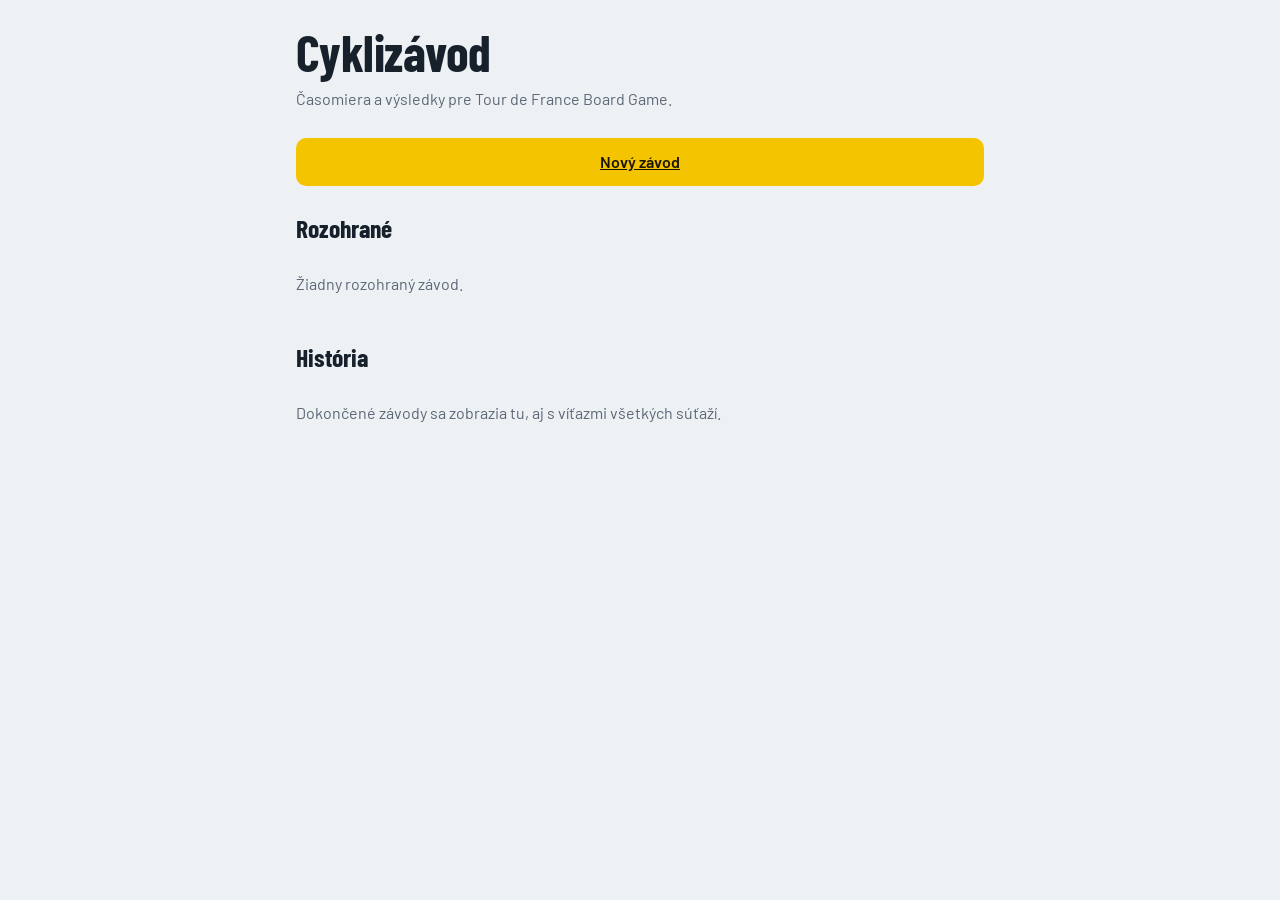
==== commit 4eed5f85: "Prerobená appka: nová architektúra, pravidlá podľa návodu, Firebase - herná logika v samostatnom mod" ====
--- a/index.html
+++ b/index.html
@@ -2,1633 +2,23 @@
 <html lang="sk">
 <head>
 <meta charset="UTF-8">
-<meta name="viewport" content="width=device-width, initial-scale=1.0, maximum-scale=1.0, user-scalable=no">
-<title>Cyklistický Závod</title>
-<meta name="theme-color" content="#1a1a2e">
+<meta name="viewport" content="width=device-width, initial-scale=1, viewport-fit=cover">
+<title>Cyklizávod</title>
+<meta name="description" content="Časomiera a výsledky pre Tour de France Board Game">
+<meta name="theme-color" content="#26313d">
 <meta name="apple-mobile-web-app-capable" content="yes">
 <meta name="apple-mobile-web-app-status-bar-style" content="black-translucent">
 <link rel="manifest" href="manifest.json">
 <link rel="icon" type="image/svg+xml" href="icon.svg">
 <link rel="apple-touch-icon" href="icon-192.png">
-<style>
-*{box-sizing:border-box;margin:0;padding:0}
-body{font-family:system-ui,-apple-system,sans-serif;background:#1a1a2e;color:#e0e0e0;min-height:100vh;display:flex;justify-content:center}
-#app{width:100%;max-width:800px;padding:12px}
-h1{font-size:1.5rem;margin-bottom:12px;color:#ffd700;text-align:center}
-h2{font-size:1.2rem;margin-bottom:10px;color:#4fc3f7}
-h3{font-size:1rem;margin-bottom:8px;color:#81c784}
-.btn{display:block;width:100%;padding:14px;margin:8px 0;border:none;border-radius:8px;font-size:1rem;font-weight:600;cursor:pointer;transition:.2s;text-align:center}
-.btn:active{transform:scale(.97)}
-.btn-yellow{background:#ffd700;color:#1a1a2e}
-.btn-yellow:hover{background:#ffed4a}
-.btn-green{background:#2ecc71;color:#fff}
-.btn-green:hover{background:#27ae60}
-.btn-blue{background:#3498db;color:#fff}
-.btn-blue:hover{background:#2980b9}
-.btn-red{background:#e74c3c;color:#fff}
-.btn-red:hover{background:#c0392b}
-.btn-orange{background:#f39c12;color:#fff}
-.btn-orange:hover{background:#e67e22}
-.btn-purple{background:#9b59b6;color:#fff}
-.btn-purple:hover{background:#8e44ad}
-.btn-gray{background:#555;color:#fff}
-.btn-gray:hover{background:#666}
-.btn-sm{padding:10px 16px;font-size:.85rem;width:auto;display:inline-block}
-.btn-xs{padding:6px 10px;font-size:.75rem;width:auto;display:inline-block;margin:2px}
-.card{background:#16213e;border-radius:12px;padding:16px;margin-bottom:12px;border:1px solid #0f3460}
-.flex{display:flex;gap:8px;flex-wrap:wrap}
-.flex-center{display:flex;align-items:center;justify-content:center}
-.flex-between{display:flex;justify-content:space-between;align-items:center}
-.gap-4{gap:4px}
-.mt-8{margin-top:8px}
-.mb-8{margin-bottom:8px}
-.w-full{width:100%}
-input,select{padding:10px 12px;border-radius:8px;border:1px solid #0f3460;background:#1a1a2e;color:#e0e0e0;font-size:1rem;width:100%;margin:4px 0}
-input:focus{outline:2px solid #3498db}
-label{font-size:.85rem;color:#aaa;margin-top:8px;display:block}
-.overlay{position:fixed;top:0;left:0;width:100%;height:100%;background:rgba(0,0,0,.8);display:flex;align-items:center;justify-content:center;z-index:100;padding:16px}
-.overlay>.card{width:100%;max-width:500px;max-height:90vh;overflow-y:auto}
-.rider-grid{display:grid;gap:6px}
-.rider-grid-6{grid-template-columns:repeat(3,1fr)}
-.rider-btn{padding:8px;border-radius:6px;border:2px solid transparent;background:#1a1a2e;color:#e0e0e0;cursor:pointer;font-size:.85rem;text-align:center;transition:.15s}
-.rider-btn:hover{opacity:.8}
-.rider-btn.selected{border-color:#ffd700;background:#2a2a4e}
-.rider-btn.finished{opacity:.5;pointer-events:none}
-.rider-btn.dnf{opacity:.3;pointer-events:none;text-decoration:line-through}
-.rider-grid-3{grid-template-columns:repeat(3,1fr)}
-.race-header{display:grid;grid-template-columns:1fr auto;gap:8px;margin-bottom:8px}
-.turn-counter{font-size:2rem;font-weight:700;color:#ffd700;text-align:center}
-.stage-name{font-size:.9rem;color:#81c784}
-.base-time{font-size:.8rem;color:#aaa}
-.race-actions{display:grid;grid-template-columns:1fr 1fr;gap:6px;margin-bottom:8px}
-.race-actions .btn{font-size:.85rem;padding:12px 8px}
-.team-header{font-weight:600;padding:4px 0;border-bottom:1px solid #0f3460;margin-top:8px;display:flex;justify-content:space-between;align-items:center}
-.team-header:first-child{margin-top:0}
-.rider-row{display:grid;grid-template-columns:32px 1fr auto;gap:4px;padding:4px 0;border-bottom:1px solid #0f3460;align-items:center;font-size:.85rem}
-.rider-row .num{font-weight:700;font-size:.8rem;text-align:center}
-.rider-row .name{font-size:.85rem}
-.rider-row .status{font-size:.75rem;color:#aaa;text-align:right}
-.rider-row .status.finished{color:#2ecc71}
-.rider-row .status.dnf{color:#e74c3c}
-.team-color-dot{display:inline-block;width:12px;height:12px;border-radius:50%;margin-right:6px}
-.jersey-icon{display:inline-block;width:20px;height:20px;border-radius:4px;text-align:center;line-height:20px;font-size:.7rem;font-weight:700;margin-right:4px}
-.jersey-yellow{background:#ffd700;color:#1a1a2e}
-.jersey-green{background:#00c853;color:#fff}
-.jersey-polka{background:linear-gradient(45deg,#fff 25%,#e74c3c 25%,#e74c3c 50%,#fff 50%,#fff 75%,#e74c3c 75%);color:#1a1a2e}
-.jersey-white{background:#fff;color:#1a1a2e}
-.result-table{width:100%;border-collapse:collapse;font-size:.85rem;margin-top:8px}
-.result-table th,.result-table td{padding:6px 4px;text-align:left;border-bottom:1px solid #0f3460}
-.result-table th{color:#aaa;font-weight:600;font-size:.75rem}
-.result-table tr:nth-child(1) td{color:#ffd700;font-weight:600}
-.tab-bar{display:flex;gap:0;margin-bottom:8px}
-.tab-btn{flex:1;padding:10px;border:none;background:#1a1a2e;color:#aaa;cursor:pointer;font-size:.85rem;border-bottom:2px solid transparent;transition:.15s}
-.tab-btn.active{color:#ffd700;border-bottom-color:#ffd700;background:#16213e}
-.stage-list{list-style:none;padding:0}
-.stage-list li{padding:10px;border-bottom:1px solid #0f3460;display:flex;justify-content:space-between;align-items:center;font-size:.9rem}
-.stage-list li:last-child{border-bottom:none}
-.stage-list .selected{background:#1a3a5c}
-.empty-state{text-align:center;padding:24px;color:#666}
-.form-group{margin-bottom:8px}
-.form-row{display:grid;grid-template-columns:1fr 1fr;gap:8px}
-@media(max-width:480px){
-  #app{padding:8px}
-  .btn{padding:12px}
-  .rider-grid-6{grid-template-columns:repeat(2,1fr)}
-  .race-actions{grid-template-columns:1fr 1fr}
-  .rider-grid-3{grid-template-columns:repeat(2,1fr)}
-}
-.finish-group-card{background:#0f3460;border-radius:8px;padding:10px;margin:6px 0;font-size:.85rem}
-.finish-group-card .time{color:#ffd700;font-weight:600}
-.no-select{user-select:none;-webkit-user-select:none}
-</style>
+<link rel="preconnect" href="https://fonts.googleapis.com">
+<link rel="preconnect" href="https://fonts.gstatic.com" crossorigin>
+<link rel="stylesheet" href="https://fonts.googleapis.com/css2?family=Barlow:wght@400;600&family=Barlow+Condensed:wght@700&display=swap">
+<link rel="stylesheet" href="css/app.css">
 </head>
 <body>
-<div id="app"></div>
-<script>
-// ===== DATA =====
-const DEFAULT_STAGES = [
-  {id:'s0',start:'ROSKILDE',end:'NYBORG',baseTime:2700,sprint:2,mountain:1},
-  {id:'s1',start:'BRIANÇON',end:"ALPE D'HUEZ",baseTime:3600,sprint:1,mountain:3},
-  {id:'s2',start:'CARCASSONNE',end:'FOIX',baseTime:2400,sprint:2,mountain:1},
-  {id:'s3',start:'PARIS LA DÉFENSE ARENA',end:'PARIS CHAMPS-ÉLYSÉES',baseTime:2100,sprint:3,mountain:0},
-];
-
-const TEAM_COLORS = ['#2ECC71','#E74C3C','#3498DB','#9B59B6','#F39C12','#FFD700'];
-const FIRST_NAMES = ['Adam','Alex','Andrej','David','Filip','Jakub','Jan','Ján','Jozef','Karel','Lukáš','Marek','Martin','Michal','Ondřej','Patrik','Pavel','Peter','Petr','Roman','Stanislav','Štefan','Tomáš','Václav','Viktor'];
-const LAST_NAMES = ['Novák','Svoboda','Novotný','Dvořák','Černý','Procházka','Kučera','Veselý','Horák','Němec','Marek','Pokorný','Pospíšil','Havel','Kovařík','Szabo','Baláž','Mlynár','Kollár','Kratochvíl','Růžička','Bárta','Malý','Dostál','Hudec','Urban'];
-
-// ===== STATE =====
-let state = {
-  screen: 'mainMenu',
-  gameMode: null,
-  teamSize: 6,
-  numTeams: 2,
-  teams: [],
-  selectedStageIds: [],
-  customStages: [],
-  nextRiderId: 0,
-  editingStageIdx: null,
-  // race
-  race: null, // {stage, turn, riderResults:{}, finishGroups:[], complete}
-  // overall after each stage
-  overall: null, // {stages:[], riderTotals:{}, teamTotals:{}}
-  // dialogs
-  dialog: null,
-};
-
-function loadState() {
-  try {
-    const saved = localStorage.getItem('cyclingRaceGame');
-    if (saved) {
-      const parsed = JSON.parse(saved);
-      state.customStages = parsed.customStages || [];
-      state.nextRiderId = parsed.nextRiderId || 0;
-    }
-    const game = localStorage.getItem('cyclingRaceSave');
-    if (game) {
-      return JSON.parse(game);
-    }
-  } catch(e) {}
-  return null;
-}
-
-function saveCustomStages() {
-  try {
-    localStorage.setItem('cyclingRaceGame', JSON.stringify({
-      customStages: state.customStages,
-      nextRiderId: state.nextRiderId,
-    }));
-  } catch(e) {}
-}
-
-function saveGame() {
-  try {
-    localStorage.setItem('cyclingRaceSave', JSON.stringify({
-      gameMode: state.gameMode,
-      teamSize: state.teamSize,
-      teams: state.teams,
-      selectedStageIds: state.selectedStageIds,
-      race: state.race,
-      overall: state.overall,
-      customStages: state.customStages,
-      nextRiderId: state.nextRiderId,
-    }));
-  } catch(e) {}
-}
-
-function deleteSave() {
-  try { localStorage.removeItem('cyclingRaceSave'); } catch(e) {}
-}
-
-// ===== HELPERS =====
-function getStage(id) {
-  if (id.startsWith('d_')) return DEFAULT_STAGES.find(s => s.id === id.replace('d_',''));
-  if (id.startsWith('c_')) return state.customStages.find(s => s.id === id.replace('c_',''));
-  return null;
-}
-
-function getAllStages() {
-  return [
-    ...DEFAULT_STAGES.map(s => ({...s, id:'d_'+s.id, source:'default'})),
-    ...state.customStages.map(s => ({...s, id:'c_'+s.id, source:'custom'})),
-  ];
-}
-
-function fmtTime(secs) {
-  if (secs == null || secs === Infinity) return 'DNF';
-  const m = Math.floor(secs / 60);
-  const s = Math.floor(secs % 60);
-  return `${m}:${s.toString().padStart(2,'0')}`;
-}
-
-function fmtTimeMs(secs) {
-  if (secs == null || secs === Infinity) return 'DNF';
-  const m = Math.floor(secs / 60);
-  const s = secs % 60;
-  return `${m}:${s.toFixed(1).padStart(4,'0')}`;
-}
-
-function genRiderName() {
-  const first = FIRST_NAMES[Math.floor(Math.random() * FIRST_NAMES.length)];
-  const last = LAST_NAMES[Math.floor(Math.random() * LAST_NAMES.length)];
-  return `${first} ${last}`;
-}
-
-function genRiderNum(teamIdx, riderIdx) {
-  return teamIdx * state.teams[0].riders.length + riderIdx + 1;
-}
-
-function getRiderGlobalId(teamIdx, riderIdx) {
-  return `r_${teamIdx}_${riderIdx}`;
-}
-
-function findRider(id) {
-  for (let t = 0; t < state.teams.length; t++) {
-    for (let ri = 0; ri < state.teams[t].riders.length; ri++) {
-      if (state.teams[t].riders[ri].id === id) return {teamIdx:t, riderIdx:ri, rider:state.teams[t].riders[ri]};
-    }
-  }
-  return null;
-}
-
-function getActiveRiders() {
-  const riders = [];
-  for (let t = 0; t < state.teams.length; t++) {
-    for (let ri = 0; ri < state.teams[t].riders.length; ri++) {
-      riders.push(state.teams[t].riders[ri]);
-    }
-  }
-  return riders;
-}
-
-function getRaceRiderIds() {
-  const rr = state.race?.riderResults || {};
-  return Object.keys(rr);
-}
-
-function getAvailableRiderIds() {
-  const rr = state.race?.riderResults || {};
-  return Object.keys(rr).filter(id => rr[id].stageTime == null && !rr[id].isDnf);
-}
-
-function getFinishedRiderIds() {
-  const rr = state.race?.riderResults || {};
-  return Object.keys(rr).filter(id => rr[id].stageTime != null);
-}
-
-function getDnfRiderIds() {
-  const rr = state.race?.riderResults || {};
-  return Object.keys(rr).filter(id => rr[id].isDnf);
-}
-
-function isStageComplete() {
-  if (!state.race) return true;
-  const rr = state.race.riderResults;
-  return Object.keys(rr).length > 0 && Object.keys(rr).every(id => rr[id].stageTime != null || rr[id].isDnf);
-}
-
-function calcRiderStageTime(riderId) {
-  const rr = state.race.riderResults[riderId];
-  if (!rr) return null;
-  if (rr.isDnf) return state.race.stage.baseTime + 99999;
-  if (rr.stageTime != null) return rr.stageTime;
-  return null;
-}
-
-function ensureRiderResults() {
-  if (!state.race) return;
-  for (let t = 0; t < state.teams.length; t++) {
-    for (let ri = 0; ri < state.teams[t].riders.length; ri++) {
-      const id = state.teams[t].riders[ri].id;
-      if (!state.race.riderResults[id]) {
-        state.race.riderResults[id] = {stageTime:null,finishExtra:null,sprintPoints:0,mountainPoints:0,isDnf:false,finishOrder:null};
-      }
-    }
-  }
-}
-
-function getTeamIdxForRider(riderId) {
-  for (let t = 0; t < state.teams.length; t++) {
-    for (let ri = 0; ri < state.teams[t].riders.length; ri++) {
-      if (state.teams[t].riders[ri].id === riderId) return t;
-    }
-  }
-  return -1;
-}
-
-// ===== RENDER =====
-const $ = (id) => document.getElementById(id);
-
-function render() {
-  const app = document.getElementById('app');
-  if (state.dialog) {
-    app.innerHTML = renderDialog();
-    return;
-  }
-  switch (state.screen) {
-    case 'mainMenu': renderMainMenu(); break;
-    case 'gameMode': renderGameMode(); break;
-    case 'stageSelection': renderStageSelection(); break;
-    case 'singleStageSelect': renderSingleStageSelect(); break;
-    case 'addCustomStage': renderAddCustomStage(); break;
-    case 'teamSize': renderTeamSize(); break;
-    case 'numTeams': renderNumTeams(); break;
-    case 'teamSetup': renderTeamSetup(); break;
-    case 'startList': renderStartList(); break;
-    case 'drawOrder': renderDrawOrder(); break;
-    case 'race': renderRace(); break;
-    case 'stageResults': renderStageResults(); break;
-    case 'finalResults': renderFinalResults(); break;
-    default: renderMainMenu();
-  }
-}
-
-function renderMainMenu() {
-  const saved = loadState();
-  document.getElementById('app').innerHTML = `
-    <div style="text-align:center;padding:32px 0">
-      <div style="font-size:3rem;margin-bottom:8px">🚴</div>
-      <h1>Cyklistický Závod</h1>
-      <p style="color:#aaa;margin-bottom:24px">Digitálna časomiera a výsledkový systém</p>
-    </div>
-    <div class="card">
-      <button class="btn btn-yellow" onclick="startNewGame()">🏁 START GAME</button>
-      ${saved ? `<button class="btn btn-blue" onclick="loadGame()">💾 LOAD GAME</button>` : ''}
-      ${saved ? `<button class="btn btn-gray" style="margin-top:16px;font-size:.8rem" onclick="deleteSave();render()">🗑️ Vymazať uloženú hru</button>` : ''}
-    </div>
-    ${state.customStages.length > 0 ? `<div class="card"><p style="color:#aaa;font-size:.85rem">${state.customStages.length} vlastn${state.customStages.length === 1 ? 'á' : 'é'} etap${state.customStages.length === 1 ? 'a' : 'y'} uložená${state.customStages.length === 1 ? '' : 'é'} z predchádzajúcich hier</p></div>` : ''}
-  `;
-}
-
-function renderGameMode() {
-  document.getElementById('app').innerHTML = `
-    <h2>Výber režimu</h2>
-    <div class="card">
-      <button class="btn btn-green" onclick="setGameMode('stageRace')">🏁 STAGE RACE</button>
-      <p style="color:#aaa;font-size:.85rem;margin:4px 0 16px 0">Etapový závod – poskladajte si vlastné etapy</p>
-      <button class="btn btn-orange" onclick="setGameMode('singleRace')">🚴 SINGLE RACE</button>
-      <p style="color:#aaa;font-size:.85rem;margin:4px 0 0 0">Jednorázový závod – vyberte jednu etapu</p>
-    </div>
-    <button class="btn btn-gray" onclick="goScreen('mainMenu')">← Späť</button>
-  `;
-}
-
-function renderStageSelection() {
-  const stages = getAllStages();
-  document.getElementById('app').innerHTML = `
-    <h2>Výber etáp pre závod</h2>
-    <p style="color:#aaa;font-size:.85rem;margin-bottom:8px">Vyberte etapy a usporiadajte ich v požadovanom poradí</p>
-    <div class="card">
-      <div style="display:flex;gap:6px;margin-bottom:8px">
-        <button class="btn btn-green btn-sm" onclick="showAddCustomStage()">+ ADD STAGE (vlastná)</button>
-      </div>
-      <ul class="stage-list" id="stageList">
-        ${stages.map(s => {
-          const selIdx = state.selectedStageIds.indexOf(s.id);
-          const isSelected = selIdx >= 0;
-          const d = s.source === 'default' ? '' : `<span style="color:#f39c12;font-size:.75rem">(vlastná)</span>`;
-          let editBtn = '';
-          if (s.source === 'custom') {
-            const origId = s.id.replace(/^c_/, '');
-            const idx = state.customStages.findIndex(cs => cs.id === origId);
-            if (idx >= 0) editBtn = `<button class="btn btn-xs btn-gray" onclick="event.stopPropagation();editCustomStage(${idx})" style="padding:2px 6px">✏️</button>`;
-          } else {
-            editBtn = `<button class="btn btn-xs btn-gray" onclick="event.stopPropagation();editDefaultStage('${s.id}')" style="padding:2px 6px">✏️</button>`;
-          }
-          return `<li class="${isSelected ? 'selected' : ''}" onclick="toggleStage('${s.id}')">
-            <span>${s.start} › ${s.end} ${d}<br><span style="font-size:.75rem;color:#aaa">${fmtTime(s.baseTime)} · Sprint: ${s.sprint} · Hory: ${s.mountain}</span></span>
-            <span>${editBtn} ${isSelected ? `#${selIdx+1} ✅` : '➕'}</span>
-          </li>`;
-        }).join('')}
-      </ul>
-      <div style="margin-top:8px">
-        <p style="color:#aaa;font-size:.85rem">Vybrané: ${state.selectedStageIds.length > 0 ? state.selectedStageIds.map(id => { const s=getStage(id); return s ? s.start+' › '+s.end : ''; }).join(', ') : 'žiadna'}</p>
-      </div>
-    </div>
-    ${state.selectedStageIds.length > 0 ? `<button class="btn btn-yellow" onclick="confirmStages()">✅ Potvrdiť etapy (${state.selectedStageIds.length})</button>` : `<button class="btn btn-gray" disabled style="opacity:.5">✅ Vyberte aspoň 1 etapu</button>`}
-    <button class="btn btn-gray" onclick="goScreen('gameMode')">← Späť</button>
-  `;
-}
-
-function renderSingleStageSelect() {
-  const stages = getAllStages();
-  document.getElementById('app').innerHTML = `
-    <h2>Výber etapy</h2>
-    <div class="card">
-      <ul class="stage-list">
-        ${stages.map(s => {
-          let editBtn = '';
-          if (s.source === 'custom') {
-            const origId = s.id.replace(/^c_/, '');
-            const idx = state.customStages.findIndex(cs => cs.id === origId);
-            if (idx >= 0) editBtn = `<button class="btn btn-xs btn-gray" onclick="event.stopPropagation();editCustomStage(${idx})" style="padding:2px 6px">✏️</button>`;
-          } else {
-            editBtn = `<button class="btn btn-xs btn-gray" onclick="event.stopPropagation();editDefaultStage('${s.id}')" style="padding:2px 6px">✏️</button>`;
-          }
-          return `<li onclick="selectSingleStage('${s.id}')" style="cursor:pointer">
-            <span>${s.start} › ${s.end}<br><span style="font-size:.75rem;color:#aaa">${fmtTime(s.baseTime)} · Sprint: ${s.sprint} · Hory: ${s.mountain}</span></span>
-            <span>${editBtn} ${state.selectedStageIds[0] === s.id ? '✅' : '➡️'}</span>
-          </li>`;
-        }).join('')}
-      </ul>
-    </div>
-    <button class="btn btn-yellow" onclick="showAddCustomStage()" style="margin-bottom:8px">+ ADD STAGE (vlastná)</button>
-    ${state.selectedStageIds.length > 0 ? `<button class="btn btn-green" onclick="confirmStages()">✅ Potvrdiť</button>` : `<button class="btn btn-gray" disabled style="opacity:.5">Vyberte etapu</button>`}
-    <button class="btn btn-gray" onclick="goScreen('gameMode')">← Späť</button>
-  `;
-}
-
-function renderAddCustomStage() {
-  const editing = state.editingStageIdx != null && state.editingStageIdx >= 0 && state.editingStageIdx < state.customStages.length;
-  const st = editing ? state.customStages[state.editingStageIdx] : null;
-  const title = editing ? `Upraviť etapu` : 'Pridať vlastnú etapu';
-  const sVal = editing ? st.start : '';
-  const eVal = editing ? st.end : '';
-  const tVal = editing ? fmtTime(st.baseTime) : '45:00';
-  const dVal = editing && st.distance ? st.distance : '';
-  const spVal = editing ? st.sprint : 1;
-  const mVal = editing ? st.mountain : 1;
-  document.getElementById('app').innerHTML = `
-    <h2>${title}</h2>
-    <div class="card">
-      <div class="form-group">
-        <label>Štartovacie mesto</label>
-        <input type="text" id="custStart" value="${sVal}" placeholder="napr. BRATISLAVA">
-      </div>
-      <div class="form-group">
-        <label>Cieľové mesto</label>
-        <input type="text" id="custEnd" value="${eVal}" placeholder="napr. TRNAVA">
-      </div>
-      <div class="form-row">
-        <div class="form-group">
-          <label>Základný čas (mm:ss)</label>
-          <input type="text" id="custTime" value="${tVal}" placeholder="45:00">
-        </div>
-        <div class="form-group">
-          <label>Dĺžka (km, voliteľné)</label>
-          <input type="number" id="custDist" value="${dVal}" placeholder="150">
-        </div>
-      </div>
-      <div class="form-row">
-        <div class="form-group">
-          <label>Počet sprinterských prémií</label>
-          <input type="number" id="custSprint" value="${spVal}" min="0" max="5">
-        </div>
-        <div class="form-group">
-          <label>Počet horských prémií</label>
-          <input type="number" id="custMountain" value="${mVal}" min="0" max="5">
-        </div>
-      </div>
-      <button class="btn btn-green mt-8" onclick="saveCustomStage()">💾 ${editing ? 'Aktualizovať' : 'Uložiť'} etapu</button>
-      ${editing ? `<button class="btn btn-red mt-8" onclick="deleteCustomStage()">🗑️ Zmazať etapu</button>` : ''}
-    </div>
-    <button class="btn btn-gray" onclick="cancelEditStage()">← Späť</button>
-  `;
-}
-
-function renderTeamSize() {
-  document.getElementById('app').innerHTML = `
-    <h2>Veľkosť tímu</h2>
-    <div class="card">
-      <p style="color:#aaa;margin-bottom:12px">Koľko jazdcov bude v každom tíme? (3–6)</p>
-      <div class="flex gap-4" id="teamSizeBtns">
-        ${[3,4,5,6].map(n => `<button class="btn ${state.teamSize === n ? 'btn-yellow' : 'btn-gray'} btn-sm" onclick="state.teamSize=${n};render()">${n}</button>`).join('')}
-      </div>
-    </div>
-    <button class="btn btn-green" onclick="goScreen('numTeams')">✅ Potvrdiť (${state.teamSize} jazdcov)</button>
-    <button class="btn btn-gray" onclick="goScreen(state.gameMode === 'stageRace' ? 'stageSelection' : 'singleStageSelect')">← Späť</button>
-  `;
-}
-
-function renderNumTeams() {
-  document.getElementById('app').innerHTML = `
-    <h2>Počet tímov</h2>
-    <div class="card">
-      <p style="color:#aaa;margin-bottom:12px">Koľko tímov bude súťažiť? (1–6, ${state.teamSize} jazdcov každý)</p>
-      <div class="flex gap-4" id="numTeamsBtns">
-        ${[1,2,3,4,5,6].map(n => `<button class="btn ${state.numTeams === n ? 'btn-yellow' : 'btn-gray'} btn-sm" onclick="state.numTeams=${n};render()">${n}</button>`).join('')}
-      </div>
-    </div>
-    <button class="btn btn-green" onclick="initTeams()">✅ Potvrdiť</button>
-    <button class="btn btn-gray" onclick="goScreen('teamSize')">← Späť</button>
-  `;
-}
-
-function renderTeamSetup() {
-  let html = `<h2>Nastavenie tímov</h2>`;
-  for (let i = 0; i < state.teams.length; i++) {
-    const t = state.teams[i];
-    html += `<div class="card" style="border-left:4px solid ${t.color}">
-      <div class="flex-between">
-        <label>Názov tímu ${i+1}</label>
-        <input type="color" value="${t.color}" onchange="changeTeamColor(${i}, this.value)" style="width:40px;height:40px;padding:2px;cursor:pointer">
-      </div>
-      <input type="text" value="${t.name}" onchange="changeTeamName(${i}, this.value)" placeholder="Názov tímu">
-      <div style="margin-top:8px">
-        ${t.riders.map((r,ri) => `<div style="display:flex;gap:4px;align-items:center;margin:3px 0">
-          <span style="font-weight:700;font-size:.8rem;color:#aaa;min-width:24px;text-align:right">#${r.number}</span>
-          <input type="text" value="${r.name}" onchange="changeRiderName('${r.id}', this.value)" style="padding:6px 8px;font-size:.85rem" placeholder="Meno jazdca">
-        </div>`).join('')}
-      </div>
-    </div>`;
-  }
-  html += `<button class="btn btn-yellow" onclick="confirmTeams()">✅ Potvrdiť tímy</button>
-    <button class="btn btn-gray" onclick="goScreen('numTeams')">← Späť</button>`;
-  document.getElementById('app').innerHTML = html;
-}
-
-function renderStartList() {
-  let html = `<h2>Štartovacia listina</h2>`;
-  for (let i = 0; i < state.teams.length; i++) {
-    const t = state.teams[i];
-    html += `<div class="card" style="border-left:4px solid ${t.color}">
-      <div class="team-header" style="border-bottom-color:${t.color};color:${t.color}">
-        <span>🏁 ${t.name}</span>
-        <span style="font-size:.75rem">${t.riders.length} jazdcov</span>
-      </div>
-      ${t.riders.map(r => `<div class="rider-row">
-        <span class="num" style="color:${t.color}">${r.number}</span>
-        <span class="name">${r.name}</span>
-        <span></span>
-      </div>`).join('')}
-    </div>`;
-  }
-  html += `<button class="btn btn-green" onclick="startDrawOrder()">🎲 Ďalej – LOSOVANIE PORADIA</button>
-    <button class="btn btn-gray" onclick="goScreen('teamSetup')">← Späť</button>`;
-  document.getElementById('app').innerHTML = html;
-}
-
-function renderDrawOrder() {
-  if (!state.race) { goScreen('startList'); return; }
-  const stage = state.race.stage;
-  const isFirstStage = getFinishedRiderIds().length === 0 || !state.overall || Object.keys(state.overall.riderTotals).length === 0;
-  let html = `<h2>Štartové poradie</h2>
-    <div class="card">
-      <p style="color:#aaa;margin-bottom:8px">Etapa: ${stage.start} › ${stage.end}</p>
-      <p style="color:#81c784;font-size:.85rem">${isFirstStage ? 'Pre prvú etapu je potrebné vylosovať poradie jazdcov na štarte.' : 'Poradie na štarte podľa celkového poradia jednotlivcov (žltý dres).'}</p>
-    </div>`;
-  if (state.race?.startingOrder) {
-    html += `<div class="card">
-      <h3>🎲 Štartové poradie</h3>
-      ${state.race.startingOrder.map((riderId, i) => {
-        const info = findRider(riderId);
-        if (!info) return '';
-        const team = state.teams[info.teamIdx];
-        return `<div style="display:flex;align-items:center;gap:4px;padding:4px 0;border-bottom:1px solid #0f3460;font-size:.85rem">
-          <span style="font-weight:700;color:#ffd700;min-width:24px">${i+1}.</span>
-          <span class="team-color-dot" style="background:${team.color}"></span>
-          <span>#${info.rider.number} ${info.rider.name}</span>
-          <span style="color:#aaa;font-size:.75rem;margin-left:auto">${team.name}</span>
-        </div>`;
-      }).join('')}
-    </div>`;
-  }
-  html += `<div class="flex" style="gap:8px;flex-wrap:wrap">
-    ${!state.race?.startingOrder ? `<button class="btn btn-yellow" onclick="drawOrder()">🎲 DRAW</button>` : ''}
-    ${state.race?.startingOrder ? `<button class="btn btn-green" onclick="startRace()">🏁 START</button>` : ''}
-  </div>
-  <button class="btn btn-gray" onclick="goScreen('startList')">← Späť</button>`;
-  document.getElementById('app').innerHTML = html;
-}
-
-function renderRace() {
-  if (!state.race) { renderStageResults(); return; }
-  const race = state.race;
-  const stage = race.stage;
-  const currentTime = stage.baseTime + race.turn * 60;
-  const avail = getAvailableRiderIds();
-  const total = Object.keys(race.riderResults).length;
-  const done = total - avail.length;
-  let html = `<div class="race-header">
-    <div>
-      <div class="stage-name">🚴 ${stage.start} › ${stage.end}</div>
-      <div class="base-time">Základ: ${fmtTime(stage.baseTime)} · ${stage.sprint > 0 ? `${stage.sprint}× Sprint` : ''}${stage.sprint > 0 && stage.mountain > 0 ? ' · ' : ''}${stage.mountain > 0 ? `${stage.mountain}× Hory` : ''}</div>
-    </div>
-    <div class="turn-counter">
-      ${race.turn}<span style="font-size:1rem;color:#aaa">T</span>
-      <div style="font-size:.75rem;color:#aaa">${fmtTime(currentTime)}</div>
-    </div>
-  </div>`;
-  const sprintLeft = getSprintAwardsLeft();
-  const mountainLeft = getMountainAwardsLeft();
-  html += `<div class="race-actions">
-    <button class="btn btn-yellow btn-sm" onclick="doTurn()">⏱ TURN (${race.turn+1})</button>
-    <button class="btn btn-green btn-sm" onclick="doSprint()" ${stage.sprint < 1 || sprintLeft < 1 ? 'style="opacity:.3"' : ''}>⚡ ${sprintLeft}× SPRINT</button>
-    <button class="btn btn-orange btn-sm" onclick="doMountain()" ${stage.mountain < 1 || mountainLeft < 1 ? 'style="opacity:.3"' : ''}>🗻 ${mountainLeft}× MOUNTAIN</button>
-    <button class="btn btn-red btn-sm" onclick="doFinish()">🏁 FINISH (${done}/${total})</button>
-    <button class="btn btn-blue btn-sm" style="grid-column:span 2" onclick="showResults()">📊 RESULTS</button>
-  </div>`;
-  if (race.finishGroups.length > 0) {
-    html += `<div class="card" style="padding:8px">
-      <div style="font-size:.75rem;color:#aaa;margin-bottom:4px">Cieľové skupiny:</div>
-      ${race.finishGroups.map(g => `<div class="finish-group-card">
-        <span class="time">+${fmtTime(g.extraSeconds)}</span>
-        <span style="color:#aaa"> → </span>
-        <span>#${g.riderIds.map(id => { const r = findRider(id); return r ? r.rider.number : ''; }).join(', #')}</span>
-      </div>`).join('')}
-    </div>`;
-  }
-  html += `<div>`;
-  for (let t = 0; t < state.teams.length; t++) {
-    const team = state.teams[t];
-    const teamRiders = team.riders.filter(r => race.riderResults[r.id]);
-    html += `<div class="team-header" style="border-bottom-color:${team.color};color:${team.color}">🚴 ${team.name}</div>`;
-    for (const r of teamRiders) {
-      const rr = race.riderResults[r.id];
-      let status = '<span style="color:#2ecc71">✓ v cieli</span>';
-      let extra = '';
-      if (rr.isDnf) status = '<span style="color:#e74c3c">✗ DNF</span>';
-      else if (rr.stageTime == null) status = `<span style="color:#4fc3f7">🏁 v hre</span>`;
-      else extra = fmtTime(rr.stageTime);
-      if (rr.sprintPoints > 0) extra += `<span style="color:#00c853;font-size:.75rem"> ⚡${rr.sprintPoints}</span>`;
-      if (rr.mountainPoints > 0) extra += `<span style="color:#f39c12;font-size:.75rem"> 🗻${rr.mountainPoints}</span>`;
-      html += `<div class="rider-row">
-        <span class="num" style="color:${team.color}">${r.number}</span>
-        <span class="name">${r.name}</span>
-        <span class="status">${status} ${extra}</span>
-      </div>`;
-    }
-  }
-  html += `</div>`;
-  html += `<div class="flex mt-8" style="gap:6px">
-    <button class="btn btn-blue btn-sm" onclick="saveGame();render()">💾 SAVE</button>
-    <button class="btn btn-gray btn-sm" onclick="quitRaceConfirm()">🚪 Ukončiť etapu</button>
-  </div>`;
-  document.getElementById('app').innerHTML = html;
-}
-
-let stageResultsView = 'stage';
-
-function renderStageResults() {
-  if (!state.race) { goScreen('finalResults'); return; }
-  const race = state.race;
-  const stage = race.stage;
-  const riders = getActiveRiders();
-  const ranked = riders.map(r => {
-    const rr = race.riderResults[r.id];
-    const st = calcRiderStageTime(r.id);
-    return {rider:r, result:rr, stageTime:st};
-  }).sort((a,b) => {
-    if (a.stageTime == null && b.stageTime == null) return 0;
-    if (a.stageTime == null) return 1;
-    if (b.stageTime == null) return -1;
-    if (a.stageTime !== b.stageTime) return a.stageTime - b.stageTime;
-    const aOrd = a.result?.finishOrder ?? 999;
-    const bOrd = b.result?.finishOrder ?? 999;
-    return aOrd - bOrd;
-  });
-  if (state.overall) computeOverall();
-  let html = `<h2>Výsledky</h2>
-    <div class="card" style="padding:8px">
-      <p style="color:#81c784">${stage.start} › ${stage.end}</p>
-      <p style="color:#aaa;font-size:.85rem">Turnov: ${race.turn} · ${fmtTime(stage.baseTime + race.turn*60)}</p>
-    </div>
-    <div class="tab-bar">
-      <button class="tab-btn ${stageResultsView === 'stage' ? 'active' : ''}" onclick="switchStageView('stage')">🏁 STAGE RANKING</button>
-      <button class="tab-btn ${stageResultsView === 'general' ? 'active' : ''}" onclick="switchStageView('general')">🏆 GENERAL RANKING</button>
-    </div>
-    <div id="stageViewContent">`;
-  if (stageResultsView === 'stage') {
-    html += renderResultTabs(ranked, null);
-  } else {
-    html += renderGeneralResultTabs();
-  }
-  html += `</div>`;
-  const nextIdx = state.gameMode === 'stageRace' ? state.selectedStageIds.indexOf(race.stage.id) + 1 : -1;
-  const isLast = state.gameMode !== 'stageRace' || nextIdx >= state.selectedStageIds.length;
-  html += `<div class="flex" style="gap:8px;margin-top:8px">
-    ${!isLast ? `<button class="btn btn-green" onclick="nextStage()">🏁 Ďalšia etapa</button>` : `<button class="btn btn-yellow" onclick="goToFinalResults()">🏆 Celkové výsledky</button>`}
-    ${race.finishGroups.length > 0 ? `<button class="btn btn-blue" onclick="goScreen('race')">← Späť na etapu</button>` : ''}
-  </div>`;
-  document.getElementById('app').innerHTML = html;
-}
-
-function switchStageView(view) {
-  stageResultsView = view;
-  renderStageResults();
-}
-
-function renderGeneralResultTabs() {
-  if (!state.overall) computeOverall();
-  const ov = state.overall;
-  if (!ov) return '<p style="color:#666;padding:12px">Žiadne celkové výsledky</p>';
-  const riders = getActiveRiders();
-  const indRiders = riders.map(r => {
-    const tot = ov.riderTotals[r.id] || {time:0,sprint:0,mountain:0};
-    return {rider:r, ...tot};
-  });
-  const yellow = [...indRiders].filter(r => r.time > 0).sort((a,b) => {
-    if (a.time !== b.time) return a.time - b.time;
-    return (a._lastFinishOrder ?? 999) - (b._lastFinishOrder ?? 999);
-  });
-  const green = [...indRiders].filter(r => r.sprint > 0).sort((a,b) => b.sprint - a.sprint);
-  const polka = [...indRiders].filter(r => r.mountain > 0).sort((a,b) => b.mountain - a.mountain);
-  const teamT = [];
-  for (let t = 0; t < state.teams.length; t++) {
-    const tr = state.teams[t].riders.map(r => {
-      const tot = ov.riderTotals[r.id];
-      return {rider:r, time: tot ? tot.time : 0};
-    }).filter(r => r.time > 0).sort((a,b) => a.time - b.time);
-    const best3 = tr.slice(0,3);
-    if (best3.length >= 1) teamT.push({team:state.teams[t], totalTime: best3.reduce((s,r)=>s+r.time,0), best3});
-  }
-  teamT.sort((a,b) => a.totalTime - b.totalTime);
-  window._resData = {ind:yellow, sprint:green, mountain:polka, teamRes:teamT, timeLabel:'Celkový čas', jersey:'yellow'};
-  resultTab = 'ind';
-  const tabs = ['ind','sprint','mountain','team'];
-  const labels = ['👤 INDIVIDUAL','⚡ SPRINT','🗻 MOUNTAIN','🚴 TEAM'];
-  let h = `<div class="tab-bar result-tab-bar">${tabs.map((t,i) => `<button class="tab-btn ${i===0?'active':''}" onclick="switchResTab('${t}')">${labels[i]}</button>`).join('')}</div>`;
-  h += `<div id="resContent">${buildIndTable(yellow, 'yellow', 'Celkový čas')}</div>`;
-  return h;
-}
-
-function renderFinalResults() {
-  if (!state.overall) {
-    computeOverall();
-  }
-  const ov = state.overall;
-  if (!ov) {
-    document.getElementById('app').innerHTML = `<h2>Žiadne výsledky</h2><button class="btn btn-yellow" onclick="goScreen('mainMenu')">← Hlavné menu</button>`;
-    return;
-  }
-  const riders = getActiveRiders();
-  const indRiders = riders.map(r => {
-    const tot = ov.riderTotals[r.id] || {time:0,sprint:0,mountain:0};
-    return {rider:r, ...tot};
-  });
-  // Yellow (time)
-  const yellow = [...indRiders].filter(r => r.time > 0).sort((a,b) => {
-    if (a.time !== b.time) return a.time - b.time;
-    return (a._lastFinishOrder ?? 999) - (b._lastFinishOrder ?? 999);
-  });
-  // Green (sprint)
-  const green = [...indRiders].filter(r => r.sprint > 0).sort((a,b) => b.sprint - a.sprint);
-  // Polka (mountain)
-  const polka = [...indRiders].filter(r => r.mountain > 0).sort((a,b) => b.mountain - a.mountain);
-  // Team
-  const teamTotals = [];
-  for (let t = 0; t < state.teams.length; t++) {
-    const teamRiders = state.teams[t].riders.map(r => {
-      const tot = ov.riderTotals[r.id];
-      return {rider:r, time:tot ? tot.time : 0};
-    }).filter(r => r.time > 0).sort((a,b) => a.time - b.time);
-    const best3 = teamRiders.slice(0,3);
-    if (best3.length >= 1) {
-      teamTotals.push({team:state.teams[t], riders:best3, totalTime: best3.reduce((s,r)=>s+r.time,0)});
-    }
-  }
-  teamTotals.sort((a,b) => a.totalTime - b.totalTime);
-
-  const stages = ov.stages || [];
-  let html = `<h2>🏆 Celkové výsledky</h2>`;
-  if (stages.length > 0) {
-    html += `<div class="card" style="padding:8px;font-size:.8rem;color:#aaa">Absolvované etapy: ${stages.map(s => s.start+' › '+s.end).join(', ')}</div>`;
-  }
-  html += `<div id="finalTabs"><div class="tab-bar">
-    <button class="tab-btn active" onclick="switchFinalTab('ind')">👤 INDIVIDUAL</button>
-    <button class="tab-btn" onclick="switchFinalTab('sprint')">⚡ SPRINT</button>
-    <button class="tab-btn" onclick="switchFinalTab('mountain')">🗻 MOUNTAIN</button>
-    <button class="tab-btn" onclick="switchFinalTab('team')">🚴 TEAM</button>
-  </div></div>`;
-  html += `<div id="finalContent">`;
-  html += buildIndTable(yellow, 'yellow', 'Celkový čas');
-  html += `</div>`;
-  html += `<button class="btn btn-yellow" onclick="goScreen('mainMenu')">🏁 Hlavné menu</button>
-    <button class="btn btn-gray" onclick="saveGame();render()">💾 SAVE</button>`;
-  document.getElementById('app').innerHTML = html;
-  window._finalData = {yellow, green, polka, teamTotals};
-}
-
-function renderIntermediateResults() {
-  if (!state.race) return;
-  const race = state.race;
-  const riders = getActiveRiders();
-  const ranked = riders.map(r => {
-    const rr = race.riderResults[r.id];
-    const st = calcRiderStageTime(r.id);
-    return {rider:r, result:rr, stageTime:st};
-  }).sort((a,b) => {
-    if (a.stageTime == null && b.stageTime == null) return 0;
-    if (a.stageTime == null) return 1;
-    if (b.stageTime == null) return -1;
-    if (a.stageTime !== b.stageTime) return a.stageTime - b.stageTime;
-    const aOrd = a.result?.finishOrder ?? 999;
-    const bOrd = b.result?.finishOrder ?? 999;
-    return aOrd - bOrd;
-  });
-  document.getElementById('app').innerHTML = `
-    <h2>📊 Priebežné výsledky</h2>
-    <div class="card">
-      <p style="color:#81c784">${race.stage.start} › ${race.stage.end}</p>
-      <p style="color:#aaa;font-size:.85rem">Turnov: ${race.turn} · Dokončilo: ${getFinishedRiderIds().length}/${Object.keys(race.riderResults).length}</p>
-    </div>
-    ${renderResultTabs(ranked, null)}
-    <button class="btn btn-blue" onclick="goScreen('race')">← Späť na etapu</button>
-  `;
-}
-
-// ===== RESULT BUILDERS =====
-let resultTab = 'ind';
-
-function renderResultTabs(ranked, ov) {
-  const tableRiders = ranked.map(r => ({rider:r.rider, time:r.stageTime, sprint:r.result?r.result.sprintPoints:0, mountain:r.result?r.result.mountainPoints:0, finishOrder: r.result?.finishOrder}));
-  const ind = [...tableRiders].filter(r => r.time != null).sort((a,b) => {
-    if (a.time !== b.time) return a.time - b.time;
-    return (a.finishOrder ?? 999) - (b.finishOrder ?? 999);
-  });
-  const sprint = [...tableRiders].filter(r => r.sprint > 0).sort((a,b) => b.sprint - a.sprint);
-  const mountain = [...tableRiders].filter(r => r.mountain > 0).sort((a,b) => b.mountain - a.mountain);
-  const teamRes = [];
-  for (let t = 0; t < state.teams.length; t++) {
-    const tr = state.teams[t].riders.map(r => {
-      const found = tableRiders.find(x => x.rider.id === r.id);
-      return {rider:r, time: found ? found.time : null};
-    }).filter(r => r.time != null).sort((a,b) => a.time - b.time);
-    const best3 = tr.slice(0,3);
-    if (best3.length >= 1) {
-      teamRes.push({team:state.teams[t], totalTime: best3.reduce((s,r)=>s+r.time,0), best3});
-    }
-  }
-  teamRes.sort((a,b) => a.totalTime - b.totalTime);
-  window._resData = {ind, sprint, mountain, teamRes, timeLabel:'Čas etapy', jersey:'stage'};
-  resultTab = 'ind';
-  return `<div class="tab-bar result-tab-bar">
-    <button class="tab-btn active" onclick="switchResTab('ind')">👤 INDIVIDUAL</button>
-    <button class="tab-btn" onclick="switchResTab('sprint')">⚡ SPRINT</button>
-    <button class="tab-btn" onclick="switchResTab('mountain')">🗻 MOUNTAIN</button>
-    <button class="tab-btn" onclick="switchResTab('team')">🚴 TEAM</button>
-  </div>
-  <div id="resContent">${buildIndTable(ind, 'stage', 'Čas etapy')}</div>`;
-}
-
-function switchResTab(tab) {
-  resultTab = tab;
-  const data = window._resData;
-  if (!data) return;
-  const el = document.getElementById('resContent');
-  if (!el) return;
-  document.querySelectorAll('.result-tab-bar .tab-btn').forEach(b => b.classList.remove('active'));
-  switch(tab) {
-    case 'ind': el.innerHTML = buildIndTable(data.ind, data.jersey || 'stage', data.timeLabel || 'Čas etapy'); break;
-    case 'sprint': el.innerHTML = buildPointsTable(data.sprint, '⚡ Sprint', 'sprint'); break;
-    case 'mountain': el.innerHTML = buildPointsTable(data.mountain, '🗻 Hory', 'mountain'); break;
-    case 'team': el.innerHTML = buildTeamTable(data.teamRes); break;
-  }
-  document.querySelectorAll('.result-tab-bar .tab-btn').forEach((b,i) => {
-    if (['ind','sprint','mountain','team'][i] === tab) b.classList.add('active');
-  });
-}
-
-function switchFinalTab(tab) {
-  const data = window._finalData;
-  if (!data) return;
-  const el = document.getElementById('finalContent');
-  if (!el) return;
-  document.querySelectorAll('#finalTabs .tab-btn').forEach(b => b.classList.remove('active'));
-  switch(tab) {
-    case 'ind': el.innerHTML = buildIndTable(data.yellow, 'yellow', 'Celkový čas'); break;
-    case 'sprint': el.innerHTML = buildPointsTable(data.green, '⚡ Sprint', 'sprint'); break;
-    case 'mountain': el.innerHTML = buildPointsTable(data.polka, '🗻 Hory', 'mountain'); break;
-    case 'team': el.innerHTML = buildTeamTable(data.teamTotals); break;
-  }
-  const btns = document.querySelectorAll('#finalTabs .tab-btn');
-  const idx = {ind:0, sprint:1, mountain:2, team:3}[tab];
-  if (btns[idx]) btns[idx].classList.add('active');
-}
-
-function buildIndTable(riders, jersey, timeLabel) {
-  if (riders.length === 0) return `<p style="color:#666;padding:12px">Zatiaľ žiadne výsledky</p>`;
-  let j = '';
-  if (jersey === 'yellow') j = `<span class="jersey-icon jersey-yellow">👑</span>`;
-  return `<table class="result-table">
-    <tr><th>#</th><th>Jazdec (tím)</th><th>${timeLabel}</th></tr>
-    ${riders.slice(0,20).map((r,i) => {
-      const info = findRider(r.rider.id);
-      const team = info ? state.teams[info.teamIdx] : null;
-      const teamColor = team ? team.color : '#aaa';
-      const jerseyIcon = i === 0 && jersey === 'yellow' ? '<span class="jersey-icon jersey-yellow">👑</span>' :
-        i === 0 && jersey === 'green' ? '<span class="jersey-icon jersey-green">⚡</span>' :
-        i === 0 && jersey === 'polka' ? '<span class="jersey-icon jersey-polka">🗻</span>' : '';
-      return `<tr>
-        <td>${i+1}</td>
-        <td><span style="color:${teamColor};font-weight:600">#${r.rider.number}</span> ${jerseyIcon}${r.rider.name}<br><span style="font-size:.7rem;color:#aaa">${team ? team.name : ''}</span></td>
-        <td>${fmtTimeMs(r.time)}</td>
-      </tr>`;
-    }).join('')}
-  </table>`;
-}
-
-function buildPointsTable(riders, label, field) {
-  if (riders.length === 0) return `<p style="color:#666;padding:12px">Zatiaľ žiadne body</p>`;
-  return `<table class="result-table">
-    <tr><th>#</th><th>Jazdec (tím)</th><th>Body</th></tr>
-    ${riders.slice(0,20).map((r,i) => {
-      const info = findRider(r.rider.id);
-      const team = info ? state.teams[info.teamIdx] : null;
-      const teamColor = team ? team.color : '#aaa';
-      return `<tr>
-        <td>${i+1}</td>
-        <td><span style="color:${teamColor};font-weight:600">#${r.rider.number}</span> ${r.rider.name}<br><span style="font-size:.7rem;color:#aaa">${team ? team.name : ''}</span></td>
-        <td>${field === 'sprint' ? r.sprint : r.mountain}</td>
-      </tr>`;
-    }).join('')}
-  </table>`;
-}
-
-function buildTeamTable(teams) {
-  if (!teams || teams.length === 0) return `<p style="color:#666;padding:12px">Zatiaľ žiadne výsledky</p>`;
-  return `<table class="result-table">
-    <tr><th>#</th><th>Tím</th><th>Najlepší 3 jazdci</th><th>Celkový čas</th></tr>
-    ${teams.map((t,i) => `<tr>
-      <td>${i+1}</td>
-      <td><span class="team-color-dot" style="background:${t.team.color}"></span>${t.team.name}</td>
-      <td style="font-size:.8rem">${t.best3 ? t.best3.map(r => `#${r.rider.number}`).join(', ') : ''}</td>
-      <td>${fmtTimeMs(t.totalTime)}</td>
-    </tr>`).join('')}
-  </table>`;
-}
-
-// ===== DIALOGS =====
-function renderDialog() {
-  if (!state.dialog) return '';
-  const d = state.dialog;
-  if (d.type === 'sprint' || d.type === 'mountain') return renderSprintMountainDialog(d);
-  if (d.type === 'finishTime') return renderFinishTimeDialog(d);
-  if (d.type === 'finishRiders') return renderFinishRiderDialog(d);
-  if (d.type === 'confirm') return renderConfirmDialog(d);
-  return '';
-}
-
-
-
-function renderSprintMountainDialog(d) {
-  const isSprint = d.type === 'sprint';
-  const label = isSprint ? '⚡ SPRINT POINTS' : '🗻 MOUNTAIN POINTS';
-  const award = d.award || {riderIds: []};
-  const avail = getAvailableRiderIds().filter(id => !award.riderIds.includes(id));
-  const selected = d.selected || [];
-  const maxSel = Math.min(4 - award.riderIds.length, avail.length);
-  const points = [5, 3, 2, 1];
-  let posHtml = '';
-  for (let i = 0; i < 4; i++) {
-    const taken = i < award.riderIds.length;
-    const available = !taken && (i - award.riderIds.length) < maxSel;
-    if (taken) {
-      const info = findRider(award.riderIds[i]);
-      posHtml += `<div style="font-size:.8rem;color:#81c784;padding:2px 0">${i+1}. miesto (${points[i]}b): ✅ #${info ? info.rider.number : '?'} ${info ? info.rider.name : ''}</div>`;
-    } else if (available) {
-      posHtml += `<div style="font-size:.8rem;color:#aaa;padding:2px 0">${i+1}. miesto (${points[i]}b): ⬜ voľné</div>`;
-    } else {
-      posHtml += `<div style="font-size:.8rem;color:#555;padding:2px 0">${i+1}. miesto (${points[i]}b): 🔒</div>`;
-    }
-  }
-  return `<div class="overlay" onclick="if(event.target===this)closeDialog()">
-    <div class="card">
-      <h3>${label}</h3>
-      <p style="color:#aaa;font-size:.85rem">Vyberte jazdcov v poradí, v akom prešli prémiou</p>
-      ${posHtml}
-      <p style="color:#ffd700;font-size:.85rem;margin-bottom:8px">Vybrané: ${selected.length}/${maxSel}</p>
-      <div class="rider-grid rider-grid-6">
-        ${avail.map(id => {
-          const info = findRider(id);
-          if (!info) return '';
-          const sel = selected.includes(id);
-          return `<div class="rider-btn ${sel?'selected':''}" onclick="toggleDialogSel('${id}')" style="border-color:${sel?'#ffd700':state.teams[info.teamIdx].color}20">
-            <span style="font-weight:700;font-size:.9rem">#${info.rider.number}</span><br>
-            <span style="font-size:.7rem">${info.rider.name}</span>
-          </div>`;
-        }).join('')}
-      </div>
-      <div class="flex mt-8">
-        <button class="btn btn-green" onclick="confirmSprintMountain('${d.type}')" ${selected.length < 1 ? 'style="opacity:.5"' : ''}>✅ Potvrdiť (${selected.length})</button>
-        <button class="btn btn-gray" onclick="closeDialog()">✕ Zrušiť</button>
-      </div>
-      <button class="btn btn-blue btn-sm mt-8" onclick="finishSprintAward('${d.type}')">✅ Dokončiť prémiu (zvyšok neobsadený)</button>
-    </div>
-  </div>`;
-}
-
-function renderFinishTimeDialog(d) {
-  return `<div class="overlay" onclick="if(event.target===this)closeDialog()">
-    <div class="card">
-      <h3>🏁 SELECT FINISH TIME</h3>
-      <p style="color:#aaa;font-size:.85rem;margin-bottom:8px">Zadajte čas v sekundách pre túto cieľovú skupinu</p>
-      <div class="form-group">
-        <label>Čas (sekundy)</label>
-        <input type="number" id="finishTimeInput" value="${d.extraSeconds || 0}" min="0" step="1" placeholder="napr. 30" style="font-size:1.5rem;text-align:center">
-      </div>
-      <div class="form-group">
-        <label style="color:#e74c3c">
-          <input type="checkbox" id="finishDnfCheck" onchange="document.getElementById('finishTimeInput').disabled=this.checked"> DNF (nedošiel do cieľa)
-        </label>
-      </div>
-      <p style="color:#aaa;font-size:.8rem">Aktuálny čas etapy: ${fmtTime(state.race.stage.baseTime + state.race.turn * 60)}</p>
-      <div class="flex mt-8">
-        <button class="btn btn-green" onclick="confirmFinishTime()">✅ Ďalej – výber jazdcov</button>
-        <button class="btn btn-gray" onclick="closeDialog()">✕ Zrušiť</button>
-      </div>
-    </div>
-  </div>`;
-}
-
-function renderFinishRiderDialog(d) {
-  const avail = getAvailableRiderIds();
-  const selected = d.selected || [];
-  const finishedCnt = getFinishedRiderIds().length;
-  const top3Bonus = finishedCnt < 3 ? ` (prvým 3 v cieli sa odráta bonus -10s, -6s, -4s)` : '';
-  return `<div class="overlay" onclick="if(event.target===this)closeDialog()">
-    <div class="card">
-      <h3>🏁 SELECT RIDERS</h3>
-      <p style="color:#aaa;font-size:.85rem;margin-bottom:8px">Vyberte jazdcov, ktorí došli v tejto skupine (čas: +${d.extraSeconds}s)${top3Bonus}</p>
-      <p style="color:#ffd700;font-size:.85rem;margin-bottom:8px">Vybrané: ${selected.length}</p>
-      <div class="rider-grid rider-grid-6">
-        ${avail.map(id => {
-          const info = findRider(id);
-          if (!info) return '';
-          const sel = selected.includes(id);
-          return `<div class="rider-btn ${sel?'selected':''}" onclick="toggleDialogSel('${id}')" style="border-color:${sel?'#ffd700':state.teams[info.teamIdx].color}20">
-            <span style="font-weight:700;font-size:.9rem">#${info.rider.number}</span><br>
-            <span style="font-size:.7rem">${info.rider.name}</span>
-          </div>`;
-        }).join('')}
-      </div>
-      <div class="flex mt-8">
-        <button class="btn btn-green" onclick="saveFinishGroup()" ${selected.length < 1 ? 'style="opacity:.5"' : ''}>💾 SAVE (${selected.length})</button>
-        <button class="btn btn-gray" onclick="closeDialog()">✕ Zrušiť</button>
-      </div>
-      <button class="btn btn-red mt-8" onclick="quickDnfAll()">⚠️ Označiť všetkých ako DNF</button>
-    </div>
-  </div>`;
-}
-
-function renderConfirmDialog(d) {
-  const onConfirm = (d.onConfirm || '').replace(/"/g, '&quot;');
-  return `<div class="overlay" onclick="if(event.target===this)closeDialog()">
-    <div class="card">
-      <h3>${d.title || 'Potvrdenie'}</h3>
-      <p style="margin:12px 0">${d.message || ''}</p>
-      <div class="flex">
-        <button class="btn btn-red" onclick="closeDialog();${onConfirm}">${d.confirmText || 'Áno'}</button>
-        <button class="btn btn-gray" onclick="closeDialog()">${d.cancelText || 'Nie'}</button>
-      </div>
-    </div>
-  </div>`;
-}
-
-function attachDialogEvents() {}
-
-function closeDialog() {
-  state.dialog = null;
-  render();
-}
-
-function toggleDialogSel(id) {
-  if (!state.dialog) return;
-  const d = state.dialog;
-  if (!d.selected) d.selected = [];
-  const idx = d.selected.indexOf(id);
-  let maxSel = 99;
-  if (d.type === 'sprint' || d.type === 'mountain') {
-    const award = d.award || {riderIds: []};
-    const avail = getAvailableRiderIds().filter(id => !award.riderIds.includes(id));
-    maxSel = Math.min(4 - award.riderIds.length, avail.length);
-  }
-  if (idx >= 0) {
-    d.selected.splice(idx, 1);
-  } else if (d.selected.length < maxSel) {
-    d.selected.push(id);
-  }
-  render();
-}
-
-// ===== ACTION HANDLERS =====
-function goScreen(s) {
-  state.screen = s;
-  state.dialog = null;
-  render();
-}
-
-function startNewGame() {
-  // Reset
-  state.gameMode = null;
-  state.teamSize = 6;
-  state.numTeams = 2;
-  state.teams = [];
-  state.selectedStageIds = [];
-  state.race = null;
-  state.overall = null;
-  state.screen = 'gameMode';
-  deleteSave();
-  render();
-}
-
-function loadGame() {
-  const saved = loadState();
-  if (saved) {
-    state.gameMode = saved.gameMode;
-    state.teamSize = saved.teamSize || 6;
-    state.teams = saved.teams;
-    state.selectedStageIds = saved.selectedStageIds;
-    state.race = saved.race;
-    state.overall = saved.overall;
-    if (saved.customStages) state.customStages = saved.customStages;
-    if (saved.nextRiderId != null) state.nextRiderId = saved.nextRiderId;
-    if (state.race && !state.race.complete) {
-      state.screen = 'race';
-    } else if (state.race?.complete) {
-      state.screen = 'stageResults';
-    } else if (state.overall) {
-      state.screen = 'finalResults';
-    } else {
-      state.screen = 'startList';
-    }
-    render();
-  }
-}
-
-function setGameMode(mode) {
-  state.gameMode = mode;
-  state.selectedStageIds = [];
-  goScreen(mode === 'stageRace' ? 'stageSelection' : 'singleStageSelect');
-}
-
-function toggleStage(id) {
-  const idx = state.selectedStageIds.indexOf(id);
-  if (idx >= 0) {
-    state.selectedStageIds.splice(idx, 1);
-  } else {
-    state.selectedStageIds.push(id);
-  }
-  render();
-}
-
-function selectSingleStage(id) {
-  state.selectedStageIds = [id];
-  render();
-}
-
-function confirmStages() {
-  if (state.selectedStageIds.length < 1) return;
-  goScreen('teamSize');
-}
-
-function showAddCustomStage() {
-  state.editingStageIdx = null;
-  state.screen = 'addCustomStage';
-  render();
-}
-
-function editCustomStage(idx) {
-  state.editingStageIdx = idx;
-  state.screen = 'addCustomStage';
-  render();
-}
-
-function editDefaultStage(prefixedId) {
-  const origId = prefixedId.replace(/^d_/, '');
-  const orig = DEFAULT_STAGES.find(s => s.id === origId);
-  if (!orig) return;
-  const newId = 'cust_' + Date.now() + '_' + Math.random().toString(36).substr(2,4);
-  state.customStages.push({...orig, id: newId});
-  const selIdx = state.selectedStageIds.indexOf(prefixedId);
-  if (selIdx >= 0) state.selectedStageIds[selIdx] = 'c_' + newId;
-  saveCustomStages();
-  state.editingStageIdx = state.customStages.length - 1;
-  state.screen = 'addCustomStage';
-  render();
-}
-
-function cancelEditStage() {
-  state.editingStageIdx = null;
-  goScreen(state.gameMode === 'stageRace' ? 'stageSelection' : 'singleStageSelect');
-}
-
-function deleteCustomStage() {
-  if (state.editingStageIdx == null || state.editingStageIdx < 0) return;
-  if (!confirm('Naozaj zmazať túto etapu?')) return;
-  state.customStages.splice(state.editingStageIdx, 1);
-  state.editingStageIdx = null;
-  saveCustomStages();
-  state.screen = state.gameMode === 'stageRace' ? 'stageSelection' : 'singleStageSelect';
-  render();
-}
-
-function saveCustomStage() {
-  const start = document.getElementById('custStart')?.value.trim();
-  const end = document.getElementById('custEnd')?.value.trim();
-  const timeStr = document.getElementById('custTime')?.value.trim();
-  const dist = document.getElementById('custDist')?.value.trim();
-  let sprintCount = 1, mountainCount = 1;
-  const sprintEl = document.getElementById('custSprint');
-  const mountainEl = document.getElementById('custMountain');
-  if (sprintEl) { const v = parseInt(sprintEl.value); if (!isNaN(v) && v >= 0) sprintCount = v; }
-  if (mountainEl) { const v = parseInt(mountainEl.value); if (!isNaN(v) && v >= 0) mountainCount = v; }
-  if (!start || !end) { alert('Vyplňte štart a cieľ'); return; }
-  let baseTime = 2700;
-  if (timeStr) {
-    const parts = timeStr.split(':');
-    if (parts.length === 2) {
-      const m = parseInt(parts[0]) || 0;
-      const s = parseInt(parts[1]) || 0;
-      if (m >= 0 && s >= 0 && s < 60) baseTime = m * 60 + s;
-    }
-  }
-  const sprint = Math.max(0, Math.min(5, sprintCount));
-  const mountain = Math.max(0, Math.min(5, mountainCount));
-  const editing = state.editingStageIdx != null && state.editingStageIdx >= 0 && state.editingStageIdx < state.customStages.length;
-  if (editing) {
-    const st = state.customStages[state.editingStageIdx];
-    st.start = start; st.end = end; st.baseTime = baseTime;
-    st.sprint = sprint; st.mountain = mountain;
-    if (dist) st.distance = parseFloat(dist); else delete st.distance;
-  } else {
-    const id = 'cust_' + Date.now() + '_' + Math.random().toString(36).substr(2,4);
-    const stage = {id, start, end, baseTime, sprint, mountain};
-    if (dist) stage.distance = parseFloat(dist);
-    state.customStages.push(stage);
-  }
-  state.editingStageIdx = null;
-  saveCustomStages();
-  saveGame();
-  state.screen = state.gameMode === 'stageRace' ? 'stageSelection' : 'singleStageSelect';
-  render();
-}
-
-function initTeams() {
-  const num = state.numTeams;
-  state.teams = [];
-  const ridersPerTeam = state.teamSize;
-  const teamNames = ['Zelený', 'Červený', 'Modrý', 'Fialový', 'Oranžový', 'Žltý'];
-  for (let i = 0; i < num; i++) {
-    const riders = [];
-    const startNum = i * 6 + 1;
-    for (let ri = 0; ri < ridersPerTeam; ri++) {
-      const id = `r_${i}_${ri}`;
-      riders.push({id, name: genRiderName(), number: startNum + ri});
-    }
-    state.teams.push({id:i, name: teamNames[i] || `Tím ${i+1}`, color:TEAM_COLORS[i], riders});
-  }
-  saveGame();
-  goScreen('teamSetup');
-}
-
-function changeTeamColor(idx, color) {
-  if (state.teams[idx]) state.teams[idx].color = color;
-  saveGame();
-}
-
-function changeTeamName(idx, val) {
-  if (state.teams[idx]) state.teams[idx].name = val;
-  saveGame();
-}
-
-function changeRiderName(id, val) {
-  const info = findRider(id);
-  if (info) info.rider.name = val;
-  saveGame();
-}
-
-function confirmTeams() {
-  goScreen('startList');
-}
-
-function startDrawOrder() {
-  const firstStageId = state.selectedStageIds[0];
-  const allStages = getAllStages();
-  const stage = allStages.find(s => s.id === firstStageId) || getStage(firstStageId);
-  if (!stage) { goScreen('stageSelection'); return; }
-  if (!state.race) {
-    state.race = {
-      stage: {...stage},
-      turn: 0,
-      riderResults: {},
-      finishGroups: [],
-      startingOrder: null,
-      sprintAwards: 0,
-      mountainAwards: 0,
-      complete: false,
-      _bonusApplied: false,
-      _currentSprintAward: null,
-      _currentMountainAward: null,
-    };
-    ensureRiderResults();
-  }
-  goScreen('drawOrder');
-}
-
-function drawOrder() {
-  const allIds = [];
-  for (let t = 0; t < state.teams.length; t++) {
-    for (const r of state.teams[t].riders) allIds.push(r.id);
-  }
-  for (let i = allIds.length - 1; i > 0; i--) {
-    const j = Math.floor(Math.random() * (i + 1));
-    [allIds[i], allIds[j]] = [allIds[j], allIds[i]];
-  }
-  state.race.startingOrder = allIds;
-  saveGame();
-  render();
-}
-
-function startRace() {
-  goScreen('race');
-}
-
-function doTurn() {
-  if (!state.race) return;
-  state.race.turn++;
-  saveGame();
-  render();
-}
-
-function getSprintAwardsLeft() {
-  if (!state.race) return 0;
-  const used = state.race._sprintUsed || 0;
-  return Math.max(0, state.race.stage.sprint - used);
-}
-
-function getMountainAwardsLeft() {
-  if (!state.race) return 0;
-  const used = state.race._mountainUsed || 0;
-  return Math.max(0, state.race.stage.mountain - used);
-}
-
-function doSprint() {
-  if (!state.race || state.race.stage.sprint < 1) return;
-  const avail = getAvailableRiderIds();
-  if (avail.length < 1) { alert('Všetci jazdci už došli do cieľa'); return; }
-  const left = getSprintAwardsLeft();
-  if (left < 1) { alert('Všetky sprintérske prémie už boli udelené'); return; }
-  if (!state.race._currentSprintAward) {
-    state.race._currentSprintAward = {riderIds: []};
-  }
-  state.dialog = {type:'sprint', selected:[], award: state.race._currentSprintAward};
-  render();
-}
-
-function doMountain() {
-  if (!state.race || state.race.stage.mountain < 1) return;
-  const avail = getAvailableRiderIds();
-  if (avail.length < 1) { alert('Všetci jazdci už došli do cieľa'); return; }
-  const left = getMountainAwardsLeft();
-  if (left < 1) { alert('Všetky vrchárske prémie už boli udelené'); return; }
-  if (!state.race._currentMountainAward) {
-    state.race._currentMountainAward = {riderIds: []};
-  }
-  state.dialog = {type:'mountain', selected:[], award: state.race._currentMountainAward};
-  render();
-}
-
-function doFinish() {
-  if (!state.race) return;
-  const avail = getAvailableRiderIds();
-  if (avail.length < 1) { alert('Všetci jazdci už sú v cieli alebo DNF'); return; }
-  state.dialog = {type:'finishTime', extraSeconds: 0};
-  render();
-}
-
-function confirmSprintMountain(type) {
-  if (!state.dialog || !state.dialog.selected) return;
-  const selected = state.dialog.selected;
-  if (selected.length < 1) { closeDialog(); return; }
-  const points = [5, 3, 2, 1];
-  const award = type === 'sprint' ? state.race._currentSprintAward : state.race._currentMountainAward;
-  if (!award) return;
-  const startIdx = award.riderIds.length;
-  for (let i = 0; i < selected.length && (startIdx + i) < 4; i++) {
-    const id = selected[i];
-    const ptIdx = startIdx + i;
-    if (state.race.riderResults[id]) {
-      if (type === 'sprint') state.race.riderResults[id].sprintPoints += points[ptIdx];
-      else state.race.riderResults[id].mountainPoints += points[ptIdx];
-      award.riderIds.push(id);
-    }
-  }
-  if (award.riderIds.length >= 4) {
-    if (type === 'sprint') state.race._sprintUsed = (state.race._sprintUsed || 0) + 1;
-    else state.race._mountainUsed = (state.race._mountainUsed || 0) + 1;
-    if (type === 'sprint') state.race._currentSprintAward = null;
-    else state.race._currentMountainAward = null;
-  }
-  saveGame();
-  closeDialog();
-  render();
-}
-
-function finishSprintAward(type) {
-  if (type === 'sprint') {
-    state.race._sprintUsed = (state.race._sprintUsed || 0) + 1;
-    state.race._currentSprintAward = null;
-  } else {
-    state.race._mountainUsed = (state.race._mountainUsed || 0) + 1;
-    state.race._currentMountainAward = null;
-  }
-  saveGame();
-  closeDialog();
-  render();
-}
-
-function confirmFinishTime() {
-  const input = document.getElementById('finishTimeInput');
-  const dnfCheck = document.getElementById('finishDnfCheck');
-  let extra = 0;
-  let isDnf = dnfCheck && dnfCheck.checked;
-  if (!isDnf) {
-    extra = parseInt(input?.value) || 0;
-    if (extra < 0) extra = 0;
-  }
-  const avail = getAvailableRiderIds();
-  if (isDnf) {
-    for (const id of avail) {
-      if (state.race.riderResults[id]) {
-        state.race.riderResults[id].isDnf = true;
-      }
-    }
-    saveGame();
-    const allDone = Object.keys(state.race.riderResults).every(id => state.race.riderResults[id].stageTime != null || state.race.riderResults[id].isDnf);
-    if (allDone) {
-      state.race.complete = true;
-      applyFinishTimes();
-      stageComplete();
-      return;
-    }
-    closeDialog();
-    render();
-    return;
-  }
-  state.dialog = {type:'finishRiders', extraSeconds: extra, selected: []};
-  render();
-}
-
-function saveFinishGroup() {
-  if (!state.dialog || !state.dialog.selected || state.dialog.selected.length < 1) { closeDialog(); return; }
-  const extra = state.dialog.extraSeconds || 0;
-  const riderIds = state.dialog.selected;
-  const turn = state.race.turn;
-  const stage = state.race.stage;
-  const groupTime = stage.baseTime + turn * 60 + extra;
-  const alreadyFinished = getFinishedRiderIds().length;
-  for (let i = 0; i < riderIds.length; i++) {
-    const id = riderIds[i];
-    if (state.race.riderResults[id]) {
-      state.race.riderResults[id].stageTime = groupTime;
-      state.race.riderResults[id].finishExtra = extra;
-      state.race.riderResults[id].finishOrder = alreadyFinished + i;
-    }
-  }
-  state.race.finishGroups.push({extraSeconds:extra, riderIds:[...riderIds]});
-  if (!state.race._bonusApplied) {
-    const allFinishedIds = [];
-    for (const g of state.race.finishGroups) {
-      allFinishedIds.push(...g.riderIds);
-    }
-    if (allFinishedIds.length >= 3) {
-      for (let i = 0; i < 3; i++) {
-        const id = allFinishedIds[i];
-        if (state.race.riderResults[id] && state.race.riderResults[id].stageTime != null) {
-          const bonus = [10, 6, 4][i];
-          state.race.riderResults[id].stageTime -= bonus;
-          state.race.riderResults[id]._timeBonus = bonus;
-        }
-      }
-      state.race._bonusApplied = true;
-    }
-  }
-  saveGame();
-  const allDone = Object.keys(state.race.riderResults).every(id => state.race.riderResults[id].stageTime != null || state.race.riderResults[id].isDnf);
-  if (allDone) {
-    state.race.complete = true;
-    if (!state.race._bonusApplied) applyFinishTimes();
-    closeDialog();
-    stageComplete();
-    return;
-  }
-  closeDialog();
-  render();
-}
-
-
-
-function quickDnfAll() {
-  const avail = getAvailableRiderIds();
-  for (const id of avail) {
-    if (state.race.riderResults[id]) {
-      state.race.riderResults[id].isDnf = true;
-    }
-  }
-  saveGame();
-  state.race.complete = true;
-  applyFinishTimes();
-  closeDialog();
-  stageComplete();
-}
-
-function applyFinishTimes() {
-  if (!state.race) return;
-  const groups = state.race.finishGroups;
-  let allFinishedIds = [];
-  for (const g of groups) {
-    allFinishedIds.push(...g.riderIds);
-  }
-  let orderCounter = allFinishedIds.length;
-  for (const [id, rr] of Object.entries(state.race.riderResults)) {
-    if (rr.isDnf && rr.finishOrder == null) {
-      rr.finishOrder = orderCounter++;
-    }
-  }
-  if (!state.race._bonusApplied) {
-    for (let i = 0; i < Math.min(3, allFinishedIds.length); i++) {
-      const id = allFinishedIds[i];
-      if (state.race.riderResults[id] && state.race.riderResults[id].stageTime != null) {
-        const bonus = [10, 6, 4][i];
-        state.race.riderResults[id].stageTime -= bonus;
-        state.race.riderResults[id]._timeBonus = bonus;
-      }
-    }
-    state.race._bonusApplied = true;
-  }
-}
-
-function stageComplete() {
-  state.race.complete = true;
-  computeOverall();
-  saveGame();
-  goScreen('stageResults');
-}
-
-function computeOverall() {
-  if (!state.overall) {
-    state.overall = {stages: [], riderTotals: {}, teamTotals: {}};
-  }
-  if (state.race && state.race.complete) {
-    const stage = state.race.stage;
-    const stageKey = stage.id || stage.start+'_'+stage.end;
-    if (state.overall.stages.find(s => s.id === stageKey)) return;
-    state.overall.stages.push({id:stageKey, start:stage.start, end:stage.end});
-    for (const [id, rr] of Object.entries(state.race.riderResults)) {
-      if (!state.overall.riderTotals[id]) state.overall.riderTotals[id] = {time:0, sprint:0, mountain:0};
-      if (rr.stageTime != null) state.overall.riderTotals[id].time += rr.stageTime;
-      else if (rr.isDnf) state.overall.riderTotals[id].time += stage.baseTime + 99999;
-      state.overall.riderTotals[id].sprint += rr.sprintPoints || 0;
-      state.overall.riderTotals[id].mountain += rr.mountainPoints || 0;
-      if (rr.finishOrder != null) {
-        state.overall.riderTotals[id]._lastFinishOrder = rr.finishOrder;
-      }
-    }
-  }
-}
-
-function nextStage() {
-  const currentIdx = state.selectedStageIds.indexOf(state.race.stage.id);
-  const nextIdx = currentIdx + 1;
-  if (nextIdx >= state.selectedStageIds.length) {
-    goScreen('finalResults');
-    return;
-  }
-  const nextStageId = state.selectedStageIds[nextIdx];
-  const allStages = getAllStages();
-  const nextStage = allStages.find(s => s.id === nextStageId);
-  if (!nextStage) { goScreen('finalResults'); return; }
-  let order = null;
-  if (state.overall && state.overall.riderTotals) {
-    const sorted = Object.entries(state.overall.riderTotals)
-      .sort((a, b) => a[1].time - b[1].time)
-      .map(([id]) => id);
-    const allIds = getActiveRiders().map(r => r.id);
-    order = sorted.filter(id => allIds.includes(id));
-    for (const id of allIds) { if (!order.includes(id)) order.push(id); }
-  }
-  state.race = {
-    stage: {...nextStage},
-    turn: 0,
-    riderResults: {},
-    finishGroups: [],
-    startingOrder: order,
-    sprintAwards: 0,
-    mountainAwards: 0,
-    complete: false,
-    _bonusApplied: false,
-    _currentSprintAward: null,
-    _currentMountainAward: null,
-  };
-  ensureRiderResults();
-  saveGame();
-  goScreen('drawOrder');
-}
-
-function goToFinalResults() {
-  computeOverall();
-  goScreen('finalResults');
-}
-
-function showResults() {
-  renderIntermediateResults();
-}
-
-function quitRaceConfirm() {
-  state.dialog = {
-    type: 'confirm',
-    title: 'Ukončiť etapu?',
-    message: 'Naozaj chcete ukončiť túto etapu? Neuložené zmeny sa stratia.',
-    confirmText: 'Áno, ukončiť',
-    cancelText: 'Nie, späť',
-    onConfirm: 'goScreen("mainMenu")',
-  };
-  render();
-}
-
-// ===== INIT =====
-loadState();
-try {
-  if (localStorage.getItem('cyclingRaceSave')) {
-    loadGame();
-  } else {
-    render();
-  }
-} catch(e) { render(); }
-if ('serviceWorker' in navigator) {
-  navigator.serviceWorker.register('sw.js');
-}
-</script>
+<main id="app"><div class="hero"><h1>Cyklizávod</h1><p>Načítavam…</p></div></main>
+<noscript><p style="padding:16px">Appka potrebuje zapnutý JavaScript.</p></noscript>
+<script type="module" src="js/app.js"></script>
 </body>
 </html>
--- a/css/app.css
+++ b/css/app.css
@@ -0,0 +1,250 @@
+:root {
+  --paper: #eef1f4;
+  --surface: #ffffff;
+  --ink: #17212c;
+  --muted: #5a6776;
+  --line: #d3dae2;
+  --road: #26313d;
+  --road-ink: #f4f6f8;
+  --yellow: #f5c400;
+  --yellow-ink: #1b1600;
+  --green: #138a43;
+  --polka: #d3263c;
+  --danger: #b8232f;
+  --focus: #2f74c0;
+  --radius: 10px;
+  --display: 'Barlow Condensed', 'Arial Narrow', sans-serif;
+  --body: 'Barlow', system-ui, sans-serif;
+  color-scheme: light;
+}
+@media (prefers-color-scheme: dark) {
+  :root {
+    --paper: #11171e;
+    --surface: #19212b;
+    --ink: #e7ecf1;
+    --muted: #93a0ae;
+    --line: #2b3744;
+    --road: #0b1016;
+    --road-ink: #f4f6f8;
+    --green: #2db866;
+    --polka: #ef4a5f;
+    --danger: #ef5a63;
+    --focus: #6aa8ef;
+    color-scheme: dark;
+  }
+}
+
+* { box-sizing: border-box; margin: 0; padding: 0; }
+html { -webkit-text-size-adjust: 100%; }
+body {
+  font: 16px/1.45 var(--body);
+  background: var(--paper);
+  color: var(--ink);
+  min-height: 100dvh;
+}
+button, input, select { font: inherit; color: inherit; }
+button { cursor: pointer; }
+:focus-visible { outline: 3px solid var(--focus); outline-offset: 2px; }
+@media (prefers-reduced-motion: reduce) { * { transition: none !important; animation: none !important; } }
+
+#app { max-width: 720px; margin: 0 auto; padding: 0 16px calc(120px + env(safe-area-inset-bottom)); }
+
+h1, h2, h3 { font-family: var(--display); font-weight: 700; line-height: 1.1; }
+h1 { font-size: 2.4rem; letter-spacing: -.01em; }
+h2 { font-size: 1.6rem; margin: 28px 0 10px; }
+h3 { font-size: 1.2rem; margin: 18px 0 8px; }
+p { max-width: 62ch; }
+.muted { color: var(--muted); }
+.small { font-size: .875rem; }
+
+/* ---------- Horná lišta ---------- */
+.top { display: flex; align-items: center; gap: 12px; padding: 14px 0 10px; }
+.top h1 { flex: 1; font-size: 1.5rem; }
+.icon-btn { border: 0; background: none; padding: 8px; border-radius: 8px; display: inline-flex; font-size: 1.3rem; color: inherit; text-decoration: none; }
+.icon-btn:hover { background: var(--line); }
+
+/* ---------- Úvod ---------- */
+.hero { padding: 28px 0 8px; }
+.hero h1 { font-size: 3.2rem; line-height: .95; }
+.hero p { margin-top: 10px; color: var(--muted); }
+.account { display: flex; align-items: center; gap: 10px; margin-top: 16px; font-size: .9rem; color: var(--muted); }
+.account img { width: 28px; height: 28px; border-radius: 50%; }
+
+/* ---------- Tlačidlá ---------- */
+.btn {
+  display: inline-flex; align-items: center; justify-content: center; gap: 8px;
+  min-height: 48px; padding: 0 18px; border-radius: var(--radius);
+  border: 1px solid var(--line); background: var(--surface); font-weight: 600;
+}
+.btn:active { transform: translateY(1px); }
+.btn[disabled] { opacity: .45; pointer-events: none; }
+.btn.primary { background: var(--yellow); color: var(--yellow-ink); border-color: transparent; }
+.btn.dark { background: var(--road); color: var(--road-ink); border-color: transparent; }
+.btn.danger { color: var(--danger); }
+.btn.block { width: 100%; }
+.btn.small { min-height: 38px; padding: 0 12px; font-size: .9rem; }
+.row { display: flex; gap: 10px; flex-wrap: wrap; align-items: center; }
+.row > .grow { flex: 1; }
+.stack > * + * { margin-top: 10px; }
+
+/* ---------- Zoznamy hier ---------- */
+.games { list-style: none; border-top: 1px solid var(--line); }
+.games li { border-bottom: 1px solid var(--line); }
+.games a, .games button.game {
+  display: grid; grid-template-columns: 1fr auto; gap: 2px 12px; width: 100%;
+  padding: 14px 4px; text-align: left; color: inherit; text-decoration: none; background: none; border: 0;
+}
+.games .name { font-weight: 600; }
+.games .meta { grid-column: 1; color: var(--muted); font-size: .875rem; }
+.games .side { grid-row: 1 / span 2; grid-column: 2; align-self: center; font-family: var(--display); font-size: 1.15rem; }
+.empty { padding: 20px 0; color: var(--muted); }
+
+/* ---------- Formuláre ---------- */
+label.field { display: block; margin-top: 12px; }
+label.field > span { display: block; font-size: .875rem; color: var(--muted); margin-bottom: 4px; }
+input[type=text], input[type=number], select {
+  width: 100%; min-height: 46px; padding: 0 12px; border-radius: 8px;
+  border: 1px solid var(--line); background: var(--surface);
+}
+.grid2 { display: grid; grid-template-columns: 1fr 1fr; gap: 10px; }
+.check-list { list-style: none; }
+.check-list li { display: flex; align-items: center; gap: 12px; padding: 10px 2px; border-bottom: 1px solid var(--line); }
+.check-list li:first-child { border-top: 1px solid var(--line); }
+.check-list .info { flex: 1; }
+.check-list .info small { display: block; color: var(--muted); }
+.order-badge {
+  width: 30px; height: 30px; border-radius: 50%; border: 2px solid var(--line);
+  display: grid; place-items: center; font-family: var(--display); font-weight: 700; flex: none; background: var(--surface);
+}
+.order-badge.on { background: var(--road); color: var(--road-ink); border-color: var(--road); }
+.seg { display: inline-flex; border: 1px solid var(--line); border-radius: var(--radius); overflow: hidden; }
+.seg button { border: 0; background: var(--surface); min-height: 44px; min-width: 48px; padding: 0 12px; font-weight: 600; }
+.seg button + button { border-left: 1px solid var(--line); }
+.seg button.on { background: var(--road); color: var(--road-ink); }
+
+.team-edit { border-left: 6px solid var(--team); padding: 4px 0 8px 12px; margin-top: 14px; }
+.team-edit.off { border-left-color: var(--line); opacity: .55; }
+.team-edit .head { display: flex; align-items: center; gap: 10px; }
+.team-edit .head input { font-weight: 600; }
+.rider-edit { display: grid; grid-template-columns: 44px 1fr; gap: 8px; align-items: center; margin-top: 6px; }
+
+/* ---------- Štítok jazdca (figúrka) ---------- */
+.bib {
+  --c: #888;
+  display: inline-grid; place-items: center; min-width: 40px; height: 40px; padding: 0 6px;
+  border-radius: 9px; background: var(--c); color: #fff;
+  font-family: var(--display); font-weight: 700; font-size: 1.25rem; line-height: 1;
+  position: relative; text-shadow: 0 1px 0 rgba(0,0,0,.25);
+}
+.bib.light { color: #1b1600; text-shadow: none; }
+.bib.sm { min-width: 32px; height: 32px; font-size: 1.05rem; border-radius: 7px; }
+.bib .jersey { position: absolute; top: -5px; right: -5px; width: 14px; height: 14px; border-radius: 4px; border: 2px solid var(--surface); }
+.j-yellow { background: var(--yellow); }
+.j-green { background: var(--green); }
+.j-polka { background: radial-gradient(circle at 30% 30%, var(--polka) 22%, transparent 24%) 0 0/6px 6px, #fff; }
+
+/* ---------- Pás etapy (časová tabuľa) ---------- */
+.board {
+  background: var(--road); color: var(--road-ink);
+  margin: 0 -16px; padding: 14px 16px 16px;
+  position: sticky; top: 0; z-index: 5;
+}
+.board .stage { display: flex; justify-content: space-between; gap: 12px; font-size: .9rem; opacity: .85; }
+.board .clock {
+  font-family: var(--display); font-weight: 700; font-variant-numeric: tabular-nums;
+  font-size: clamp(3.4rem, 17vw, 5.2rem); line-height: .95; color: var(--yellow); margin-top: 4px;
+}
+.board .sub { display: flex; justify-content: space-between; align-items: baseline; font-size: .95rem; }
+.board .sub b { font-family: var(--display); font-size: 1.4rem; }
+.profile { display: flex; gap: 6px; margin-top: 10px; flex-wrap: wrap; }
+.chip {
+  display: inline-flex; align-items: center; gap: 6px; padding: 4px 10px; border-radius: 999px;
+  font-size: .85rem; border: 1px solid rgba(255,255,255,.25);
+}
+.chip.done { background: rgba(255,255,255,.14); border-color: transparent; }
+.chip .dot { width: 9px; height: 9px; border-radius: 50%; }
+
+/* ---------- Pole jazdcov počas etapy ---------- */
+.field-teams { margin-top: 14px; }
+.team-row { display: grid; grid-template-columns: 6px 1fr; gap: 10px; padding: 10px 0; border-bottom: 1px solid var(--line); }
+.team-row .stripe { background: var(--team); border-radius: 3px; }
+.team-row .tname { font-size: .85rem; color: var(--muted); margin-bottom: 6px; }
+.team-row .bibs { display: flex; gap: 8px; flex-wrap: wrap; }
+.rider-state { display: inline-flex; flex-direction: column; align-items: center; gap: 2px; font-size: .72rem; color: var(--muted); min-width: 40px; }
+.rider-state.out .bib { opacity: .3; }
+.rider-state.done .bib { opacity: .55; }
+
+/* ---------- Spodný panel akcií ---------- */
+.actions {
+  position: fixed; left: 0; right: 0; bottom: 0; z-index: 10;
+  background: var(--surface); border-top: 1px solid var(--line);
+  padding: 10px 16px calc(10px + env(safe-area-inset-bottom));
+}
+.actions .inner { max-width: 720px; margin: 0 auto; display: grid; grid-template-columns: 1.4fr 1fr 1fr 1fr; gap: 8px; }
+.actions .btn { min-height: 56px; padding: 0 6px; font-size: .95rem; flex-direction: column; gap: 0; line-height: 1.1; }
+.actions .btn small { font-weight: 400; font-size: .72rem; opacity: .75; }
+.actions .turn { font-family: var(--display); font-size: 1.5rem; letter-spacing: .02em; }
+.tools { display: flex; gap: 8px; flex-wrap: wrap; margin-top: 14px; }
+
+/* ---------- Karty dresov ---------- */
+.cards { display: flex; gap: 8px; flex-wrap: wrap; margin-top: 12px; }
+.card-use { display: inline-flex; align-items: center; gap: 8px; padding: 6px 10px 6px 6px; border-radius: var(--radius); border: 1px solid var(--line); background: var(--surface); }
+.card-use .swatch { width: 22px; height: 30px; border-radius: 4px; }
+.card-use.used { opacity: .45; }
+
+/* ---------- Výsledky ---------- */
+.tabs { display: flex; gap: 4px; overflow-x: auto; margin: 16px 0 6px; scrollbar-width: none; }
+.tabs button { border: 0; background: none; padding: 10px 12px; border-bottom: 3px solid transparent; white-space: nowrap; font-weight: 600; color: var(--muted); }
+.tabs button.on { color: var(--ink); border-bottom-color: var(--ink); }
+table.res { width: 100%; border-collapse: collapse; font-variant-numeric: tabular-nums; }
+table.res td { padding: 8px 4px; border-bottom: 1px solid var(--line); vertical-align: middle; }
+table.res td.pos { width: 32px; font-family: var(--display); font-weight: 700; font-size: 1.15rem; color: var(--muted); }
+table.res td.who { white-space: nowrap; }
+table.res td.who > * { vertical-align: middle; }
+table.res td.who .nm { display: inline-block; margin-left: 10px; white-space: normal; }
+table.res td.num { text-align: right; white-space: nowrap; }
+table.res tr:first-child td.pos { color: var(--ink); }
+.who .nm { line-height: 1.2; }
+table.res td.who .bib.sm { min-width: 32px; }
+.who .nm small { display: block; color: var(--muted); }
+.podium { display: grid; grid-template-columns: repeat(3, 1fr); gap: 10px; margin-top: 10px; }
+.podium .p { border-top: 6px solid var(--c); background: var(--surface); padding: 10px; border-radius: 0 0 var(--radius) var(--radius); }
+.podium .p .t { font-size: .8rem; color: var(--muted); }
+.podium .p .n { font-weight: 600; margin-top: 4px; line-height: 1.2; }
+
+/* ---------- Spodný panel (dialóg) ---------- */
+.sheet-wrap { position: fixed; inset: 0; z-index: 20; background: rgba(10, 14, 18, .55); display: flex; align-items: flex-end; justify-content: center; }
+.sheet {
+  width: 100%; max-width: 720px; max-height: 92dvh; overflow-y: auto;
+  background: var(--paper); border-radius: 16px 16px 0 0;
+  padding: 18px 16px calc(16px + env(safe-area-inset-bottom));
+  animation: rise .18s ease-out;
+}
+@keyframes rise { from { transform: translateY(32px); } }
+.sheet h2 { margin-top: 0; }
+.sheet .foot { position: sticky; bottom: calc(-16px - env(safe-area-inset-bottom)); background: var(--paper); padding: 12px 0 0; margin-top: 12px; display: flex; gap: 10px; }
+.sheet .foot .btn { flex: 1; }
+.pick { display: flex; gap: 10px; flex-wrap: wrap; }
+.pick button { border: 0; background: none; padding: 4px; border-radius: 12px; position: relative; }
+.pick button.sel { background: var(--surface); box-shadow: 0 0 0 3px var(--ink); }
+.pick .ord { position: absolute; bottom: -6px; left: 50%; transform: translateX(-50%); background: var(--ink); color: var(--paper); font-family: var(--display); font-weight: 700; font-size: .8rem; min-width: 20px; height: 20px; border-radius: 10px; display: grid; place-items: center; padding: 0 5px; }
+.pick-team { margin-top: 10px; }
+.pick-team .tname { font-size: .8rem; color: var(--muted); margin-bottom: 4px; }
+.stepper { display: grid; grid-template-columns: 56px 1fr 56px; gap: 8px; align-items: center; }
+.stepper input { text-align: center; font-family: var(--display); font-size: 2rem; font-weight: 700; min-height: 56px; }
+.stepper .btn { min-height: 56px; font-size: 1.4rem; }
+.preview { margin-top: 8px; font-family: var(--display); font-size: 1.3rem; }
+.notice { background: var(--surface); border-left: 4px solid var(--yellow); padding: 10px 12px; border-radius: 0 8px 8px 0; margin-top: 12px; font-size: .92rem; }
+.notice.err { border-left-color: var(--danger); }
+
+.toast {
+  position: fixed; left: 50%; bottom: calc(96px + env(safe-area-inset-bottom)); transform: translateX(-50%);
+  background: var(--road); color: var(--road-ink); padding: 10px 16px; border-radius: 999px; z-index: 30; font-size: .92rem;
+  max-width: calc(100% - 32px);
+}
+
+@media print {
+  .actions, .top .icon-btn, .tools, .tabs, .no-print { display: none !important; }
+  body { background: #fff; color: #000; }
+  .board { position: static; }
+}
